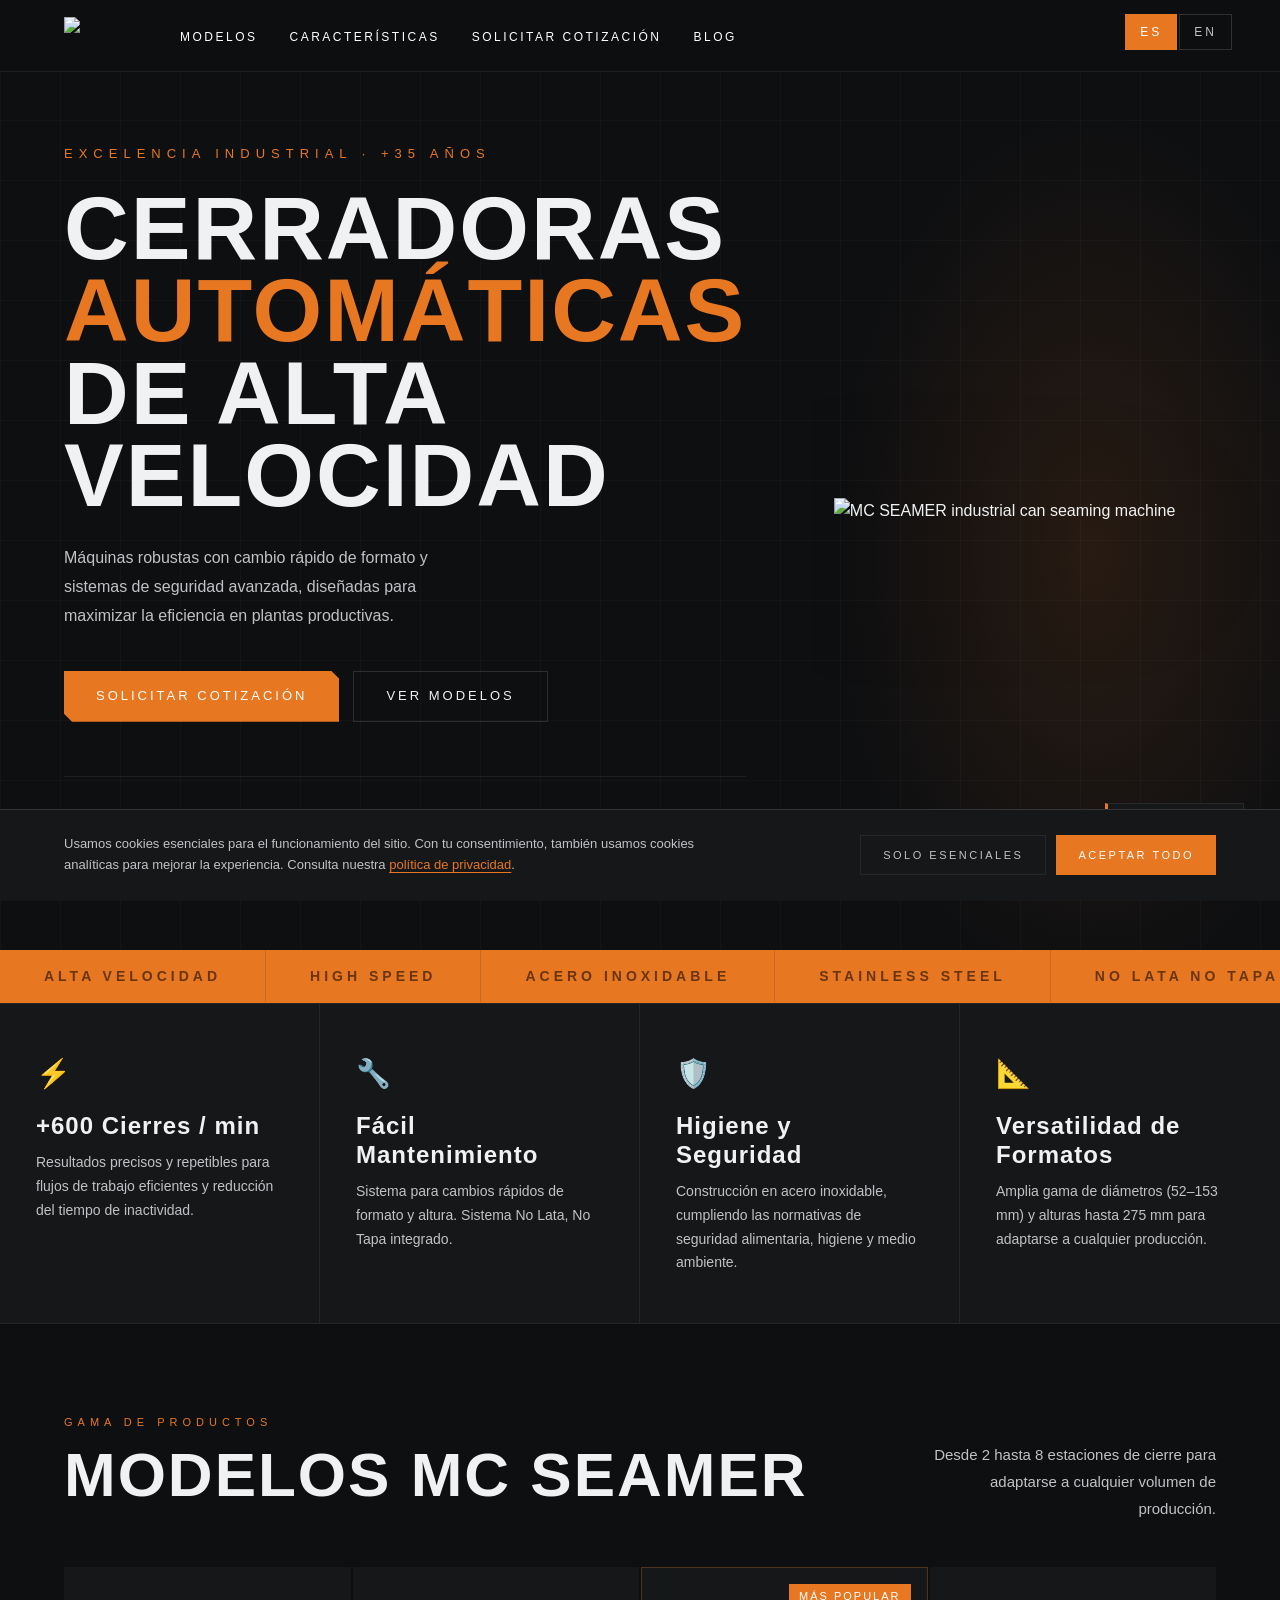
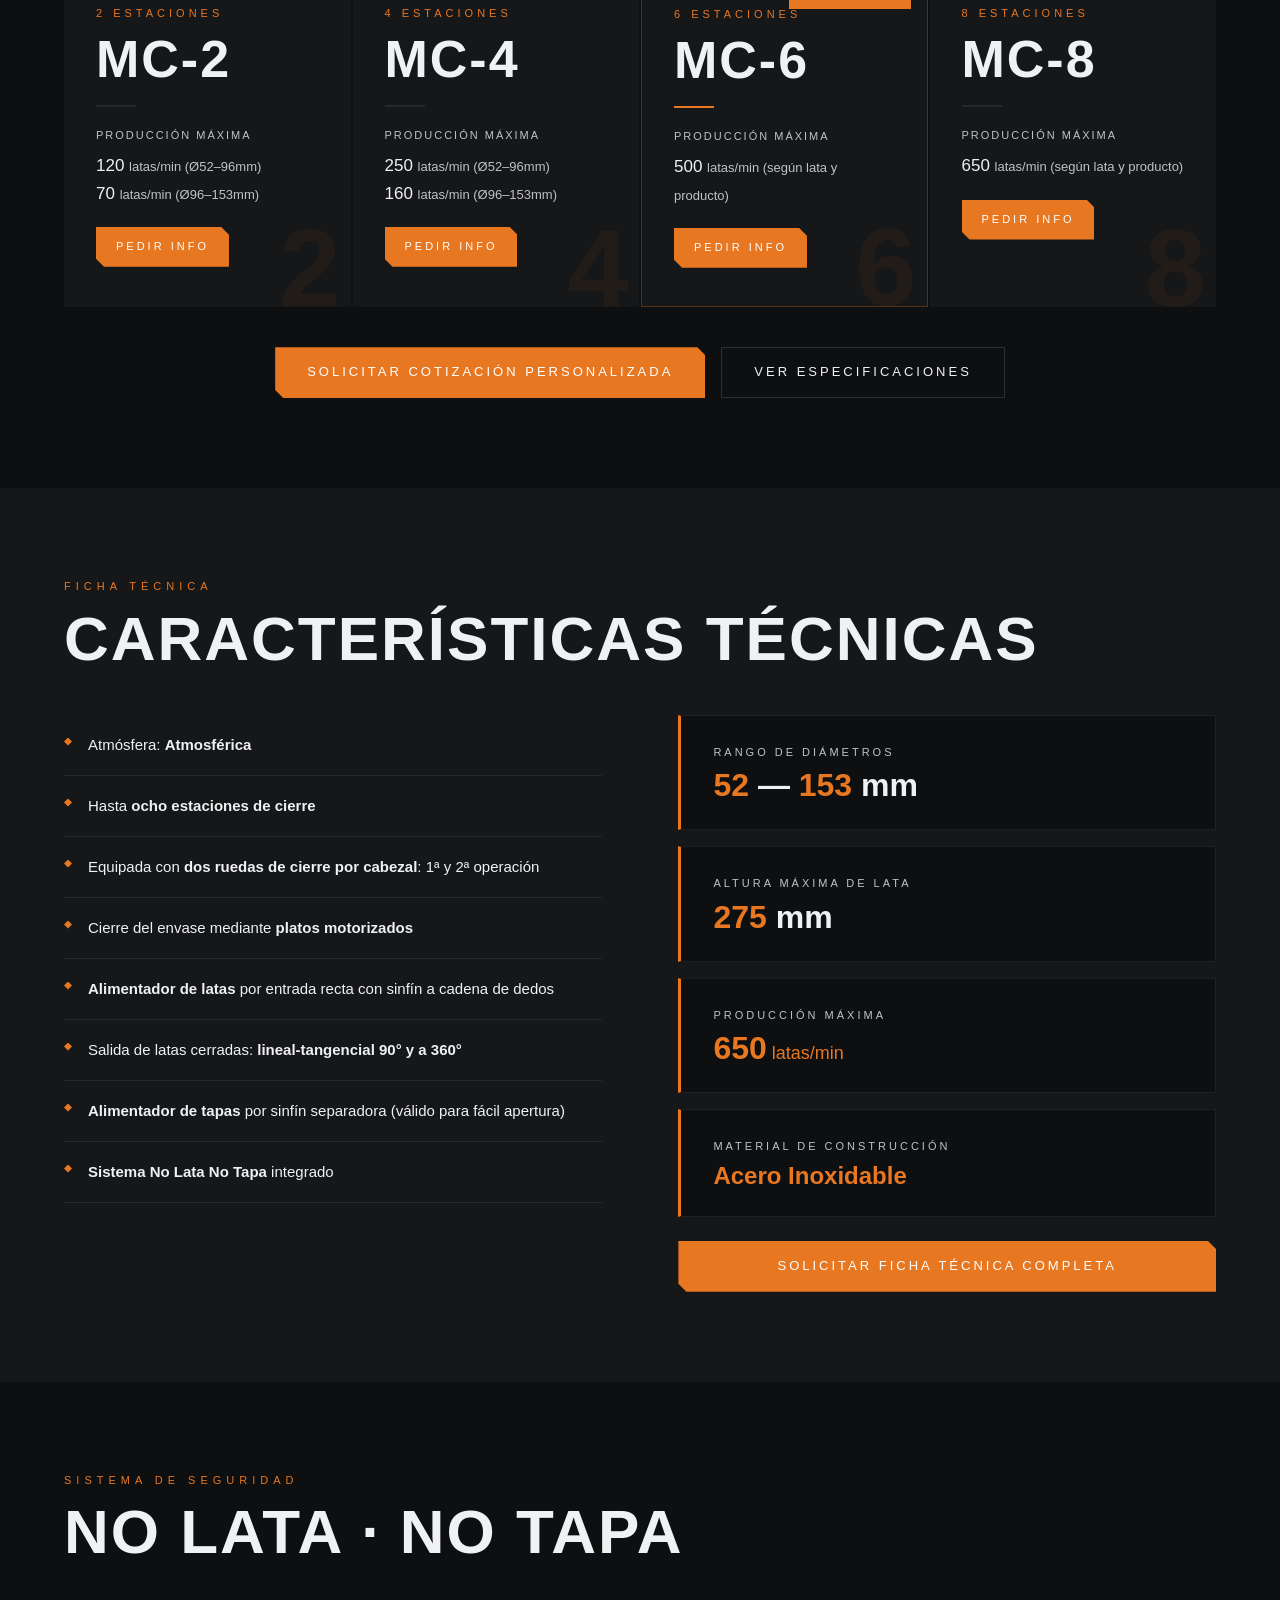
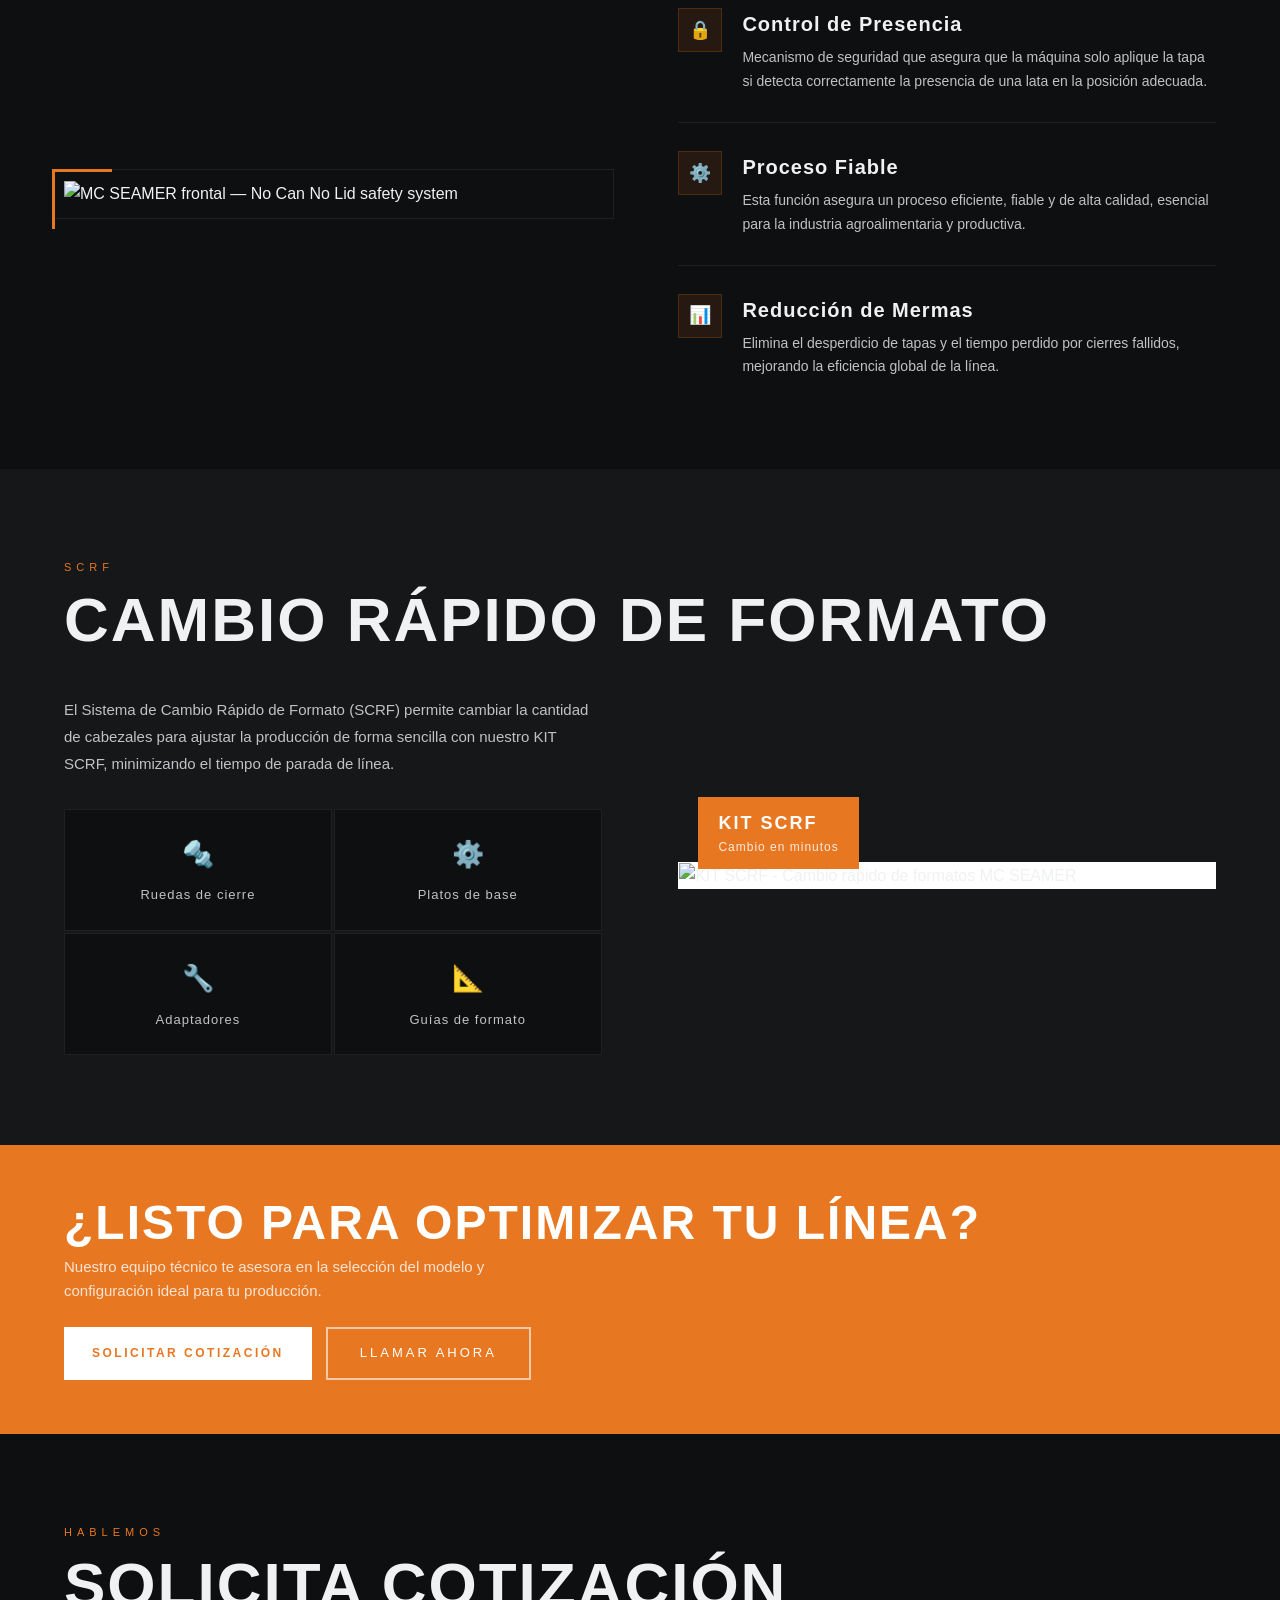
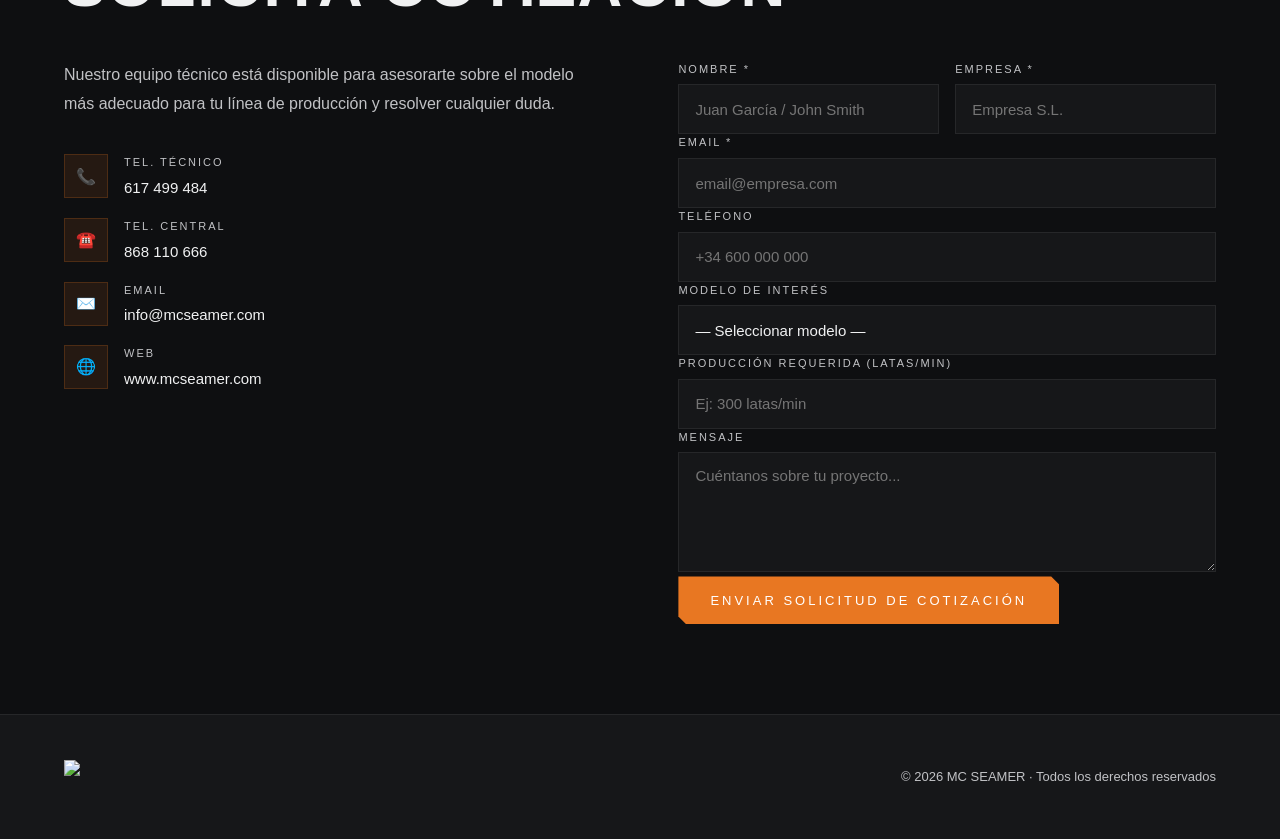
==== index.html @ 4ed1b40e "Update website" ====
<!DOCTYPE html>
<html lang="es">
<head>
  <!-- Google tag (gtag.js) -->
<script async src="https://www.googletagmanager.com/gtag/js?id=AW-676265908"></script>
<script>
  window.dataLayer = window.dataLayer || [];
  function gtag(){dataLayer.push(arguments);}
  gtag('js', new Date());

  gtag('config', 'AW-676265908');
</script>

<script>
function setLang(lang) {
  document.querySelectorAll('.lang-btn').forEach(function(btn) {
    var isActive = btn.getAttribute('onclick').indexOf("'" + lang + "'") !== -1;
    btn.classList.toggle('active', isActive);
    btn.setAttribute('aria-pressed', isActive ? 'true' : 'false');
  });
  document.querySelectorAll('[data-lang]').forEach(function(el) {
    if (el.getAttribute('data-lang') === lang) {
      el.classList.add('active');
    } else {
      el.classList.remove('active');
    }
  });
  document.documentElement.lang = lang;
  try { localStorage.setItem('mcs_lang', lang); } catch(ignore) {}
}
(function() {
  try {
    var s = localStorage.getItem('mcs_lang');
    if (s && s !== 'es') setLang(s);
  } catch(ignore) {}
})();
</script>
<meta charset="UTF-8">
<meta name="viewport" content="width=device-width,initial-scale=1.0">
<title>MC SEAMER | Cerradoras industriales automáticas de alta velocidad</title>
<meta name="description" content="MC SEAMER diseña cerradoras industriales automáticas de alta velocidad. Hasta 650 latas/min, acero inoxidable, sistema No Lata No Tapa y cambio rápido de formato.">

<link rel="canonical" href="https://www.mcseamer.com/">
<meta name="robots" content="index, follow">
<meta name="author" content="MC SEAMER">

<!-- Open Graph -->
<meta property="og:locale" content="es_ES">
<meta property="og:type" content="website">
<meta property="og:site_name" content="MC SEAMER">
<meta property="og:title" content="MC SEAMER | Cerradoras industriales automáticas de alta velocidad">
<meta property="og:description" content="Hasta 650 latas/min, acero inoxidable, sistema No Lata No Tapa y cambio rápido de formato SCRF.">
<meta property="og:url" content="https://www.mcseamer.com/">
<meta property="og:image" content="https://res.cloudinary.com/dcfqpdifq/image/upload/v1778077769/opengraph_nn6zoc.jpg">
<meta property="og:image:secure_url" content="https://res.cloudinary.com/dcfqpdifq/image/upload/v1778077769/opengraph_nn6zoc.jpg">
<meta property="og:image:type" content="image/jpeg">
<meta property="og:image:width" content="1200">
<meta property="og:image:height" content="630">
<meta property="og:image:alt" content="MC SEAMER cerradora industrial automática de alta velocidad">

<!-- X / Twitter -->
<meta name="twitter:card" content="summary_large_image">
<meta name="twitter:title" content="MC SEAMER | Cerradoras industriales automáticas de alta velocidad">
<meta name="twitter:description" content="Hasta 650 latas/min, acero inoxidable, sistema No Lata No Tapa y cambio rápido de formato SCRF.">
<meta name="twitter:image" content="https://res.cloudinary.com/dcfqpdifq/image/upload/v1778077769/opengraph_nn6zoc.jpg">
<meta name="twitter:image:alt" content="MC SEAMER cerradora industrial automática de alta velocidad">

<script type="application/ld+json">
{
  "@context":"https://schema.org",
  "@graph":[
    {"@type":"Organization","@id":"https://www.mcseamer.com/#org","name":"MC SEAMER","url":"https://www.mcseamer.com","telephone":["+34617499484","+34868110666"],"email":"info@mcseamer.com","foundingYear":"1989"},
    {"@type":"ItemList","name":"Cerradoras MC SEAMER","itemListElement":[
      {"@type":"ListItem","position":1,"item":{"@type":"Product","name":"MC-2 Cerradora Industrial","description":"2 estaciones, hasta 120 latas/min","brand":{"@type":"Brand","name":"MC SEAMER"},"offers":{"@type":"Offer","availability":"https://schema.org/InStock","priceCurrency":"EUR"}}},
      {"@type":"ListItem","position":2,"item":{"@type":"Product","name":"MC-4 Cerradora Industrial","description":"4 estaciones, hasta 250 latas/min","brand":{"@type":"Brand","name":"MC SEAMER"},"offers":{"@type":"Offer","availability":"https://schema.org/InStock","priceCurrency":"EUR"}}},
      {"@type":"ListItem","position":3,"item":{"@type":"Product","name":"MC-6 Cerradora Industrial","description":"6 estaciones, hasta 500 latas/min","brand":{"@type":"Brand","name":"MC SEAMER"},"offers":{"@type":"Offer","availability":"https://schema.org/InStock","priceCurrency":"EUR"}}},
      {"@type":"ListItem","position":4,"item":{"@type":"Product","name":"MC-8 Cerradora Industrial","description":"8 estaciones, hasta 650 latas/min","brand":{"@type":"Brand","name":"MC SEAMER"},"offers":{"@type":"Offer","availability":"https://schema.org/InStock","priceCurrency":"EUR"}}}
    ]}
  ]
}
</script>

<link rel="stylesheet" href="styles.css">

</head>
<body>
<a href="#main-content" class="skip-link"><span data-lang="es" class="active">Saltar al contenido</span><span data-lang="en">Skip to content</span></a>
<div id="lang-bar" role="navigation" aria-label="Language selector">
  <div class="lang-btns">
    <button class="lang-btn active" onclick="setLang('es')" aria-label="Español" aria-pressed="true">ES</button>
    <button class="lang-btn" onclick="setLang('en')" aria-label="English" aria-pressed="false">EN</button>
  </div>
</div>
<nav role="navigation" aria-label="Main navigation">
  <div class="nav-left">
    <a href="#" class="logo" aria-label="MC SEAMER">
      <img src="https://res.cloudinary.com/dcfqpdifq/image/upload/c_fill/v1772815082/logo_kk6ixz.png">
    </a>
  </div>
  <ul class="nav-links" role="list">
    <li><a href="#products"><span data-lang="es" class="active">Modelos</span><span data-lang="en">Models</span></a></li>
    <li><a href="#specs"><span data-lang="es" class="active">Características</span><span data-lang="en">Specs</span></a></li>
    <li><a href="#contact"><span data-lang="es" class="active">Solicitar Cotización</span><span data-lang="en">Request Quote</span></a></li>
    <li><a href="blog.html"><span data-lang="es" class="active">blog</span><span data-lang="en">blog</span></a></li>
  </ul>


</nav>
<nav id="nav-drawer" class="nav-drawer" aria-label="Mobile navigation">
  <a href="#products" onclick="closeDrawer()"><span data-lang="es" class="active">Modelos</span><span data-lang="en">Models</span></a>
  <a href="#specs" onclick="closeDrawer()"><span data-lang="es" class="active">Características</span><span data-lang="en">Specs</span></a>
  <a href="#nlnt" onclick="closeDrawer()"><span data-lang="es" class="active">Sistemas</span><span data-lang="en">Systems</span></a>
  <a href="#contact" onclick="closeDrawer()"><span data-lang="es" class="active">Contacto</span><span data-lang="en">Contact</span></a>
  <a href="#contact" onclick="closeDrawer()" style="color:var(--o);font-weight:600;"><span data-lang="es" class="active">Solicitar Cotización</span><span data-lang="en">Request Quote</span></a>
</nav>
<main id="main-content">
<section id="hero" aria-label="Hero">
  <div class="hero-bg-grid" aria-hidden="true"></div>
  <div class="hero-left">
    <p class="hero-tag"><span data-lang="es" class="active">Excelencia Industrial · +35 Años</span><span data-lang="en">Industrial Excellence · +35 Years</span></p>
    <h1 class="hero-title"><span data-lang="es" class="active">CERRADORAS<br><span class="line2">AUTOMÁTICAS</span><br>DE ALTA<br>VELOCIDAD</span><span data-lang="en">HIGH SPEED<br><span class="line2">AUTOMATIC</span><br>CAN<br>SEAMERS</span></h1>
    <p class="hero-subtitle"><span data-lang="es" class="active">Máquinas robustas con cambio rápido de formato y sistemas de seguridad avanzada, diseñadas para maximizar la eficiencia en plantas productivas.</span><span data-lang="en">Robust machines with quick format change and advanced safety systems, designed to maximise efficiency in production plants.</span></p>
    <div class="hero-cta">
      <a href="#contact" class="btn-orange"><span data-lang="es" class="active">Solicitar Cotización</span><span data-lang="en">Request Quote</span></a>
      <a href="#products" class="btn-ghost"><span data-lang="es" class="active">Ver Modelos</span><span data-lang="en">See Models</span></a>
    </div>
    <div class="hero-stats">
      <div><div class="stat-val">35+</div><div class="stat-lbl"><span data-lang="es" class="active">Años de experiencia</span><span data-lang="en">Years experience</span></div></div>
      <div><div class="stat-val">650</div><div class="stat-lbl"><span data-lang="es" class="active">Latas / Minuto</span><span data-lang="en">Cans / Minute</span></div></div>
      <div><div class="stat-val">8</div><div class="stat-lbl"><span data-lang="es" class="active">Estaciones de cierre</span><span data-lang="en">Seaming stations</span></div></div>
    </div>
  </div>
  <div class="hero-right" aria-hidden="true">
    <div class="hero-glow"></div>
    <img src="https://res.cloudinary.com/dcfqpdifq/image/upload/v1772815127/OBLICUA_mlxksx.png" class="hero-img" alt="MC SEAMER industrial can seaming machine" loading="eager">
    <div class="hero-pill"><div class="pill-val">+650</div><div class="pill-lbl"><span data-lang="es" class="active">Cierres / min</span><span data-lang="en">Seams / min</span></div></div>
  </div>
</section>
<div id="strip" aria-hidden="true">
  <div class="strip-inner">
    <span class="strip-item">ALTA VELOCIDAD</span><span class="strip-item">HIGH SPEED</span><span class="strip-item">ACERO INOXIDABLE</span><span class="strip-item">STAINLESS STEEL</span><span class="strip-item">NO LATA NO TAPA</span><span class="strip-item">SCRF SYSTEM</span><span class="strip-item">ISO CERTIFIED</span><span class="strip-item">52–153mm DIAMETER</span><span class="strip-item">ALTA VELOCIDAD</span><span class="strip-item">HIGH SPEED</span><span class="strip-item">ACERO INOXIDABLE</span><span class="strip-item">STAINLESS STEEL</span><span class="strip-item">NO LATA NO TAPA</span><span class="strip-item">SCRF SYSTEM</span><span class="strip-item">ISO CERTIFIED</span><span class="strip-item">52–153mm DIAMETER</span>
  </div>
</div>
<div id="features">
  <div class="feat-grid">
    <div class="feat-item"><div class="feat-icon">⚡</div><div class="feat-name"><span data-lang="es" class="active">+600 Cierres / min</span><span data-lang="en">+600 Seams / min</span></div><p class="feat-text"><span data-lang="es" class="active">Resultados precisos y repetibles para flujos de trabajo eficientes y reducción del tiempo de inactividad.</span><span data-lang="en">Precise and repeatable results for efficient workflows and reduced downtime.</span></p></div>
    <div class="feat-item"><div class="feat-icon">🔧</div><div class="feat-name"><span data-lang="es" class="active">Fácil Mantenimiento</span><span data-lang="en">Easy Maintenance</span></div><p class="feat-text"><span data-lang="es" class="active">Sistema para cambios rápidos de formato y altura. Sistema No Lata, No Tapa integrado.</span><span data-lang="en">Quick format and height change system. Integrated No Can, No Lid system.</span></p></div>
    <div class="feat-item"><div class="feat-icon">🛡️</div><div class="feat-name"><span data-lang="es" class="active">Higiene y Seguridad</span><span data-lang="en">Hygiene &amp; Safety</span></div><p class="feat-text"><span data-lang="es" class="active">Construcción en acero inoxidable, cumpliendo las normativas de seguridad alimentaria, higiene y medio ambiente.</span><span data-lang="en">Stainless steel construction, compliant with food safety, hygiene and environmental regulations.</span></p></div>
    <div class="feat-item"><div class="feat-icon">📐</div><div class="feat-name"><span data-lang="es" class="active">Versatilidad de Formatos</span><span data-lang="en">Format Versatility</span></div><p class="feat-text"><span data-lang="es" class="active">Amplia gama de diámetros (52–153 mm) y alturas hasta 275 mm para adaptarse a cualquier producción.</span><span data-lang="en">Wide range of diameters (52–153 mm) and heights up to 275 mm to suit any production.</span></p></div>
  </div>
</div>
<section class="section" id="products" aria-labelledby="products-heading">
  <div class="products-header">
    <div>
      <span class="s-tag"><span data-lang="es" class="active">Gama de Productos</span><span data-lang="en">Product Range</span></span>
      <h2 class="s-title" id="products-heading"><span data-lang="es" class="active">MODELOS MC SEAMER</span><span data-lang="en">MC SEAMER MODELS</span></h2>
    </div>
    <p class="s-desc"><span data-lang="es" class="active">Desde 2 hasta 8 estaciones de cierre para adaptarse a cualquier volumen de producción.</span><span data-lang="en">From 2 to 8 seaming stations to suit any production volume.</span></p>
  </div>
  <div class="models-grid">
    <article class="model-card" itemscope itemtype="https://schema.org/Product">
      <meta itemprop="name" content="MC-2 Cerradora Industrial"><meta itemprop="brand" content="MC SEAMER">
      <div class="model-bg-num" aria-hidden="true">2</div>
      <div class="model-stations"><span data-lang="es" class="active">2 Estaciones</span><span data-lang="en">2 Stations</span></div>
      <div class="model-name">MC-2</div><div class="model-divider"></div>
      <div class="model-prod-label"><span data-lang="es" class="active">Producción máxima</span><span data-lang="en">Max. Output</span></div>
      <div class="model-prod-val">120 <small><span data-lang="es" class="active">latas/min (Ø52–96mm)</span><span data-lang="en">cans/min (Ø52–96mm)</span></small><br>70 <small><span data-lang="es" class="active">latas/min (Ø96–153mm)</span><span data-lang="en">cans/min (Ø96–153mm)</span></small></div>
      <div style="margin-top:20px"><a href="#contact" class="btn-orange" style="font-size:11px;padding:10px 20px;min-height:40px;" onclick="document.getElementById('f-model').value='mc2'"><span data-lang="es" class="active">Pedir Info</span><span data-lang="en">Request Info</span></a></div>
    </article>
    <article class="model-card" itemscope itemtype="https://schema.org/Product">
      <meta itemprop="name" content="MC-4 Cerradora Industrial"><meta itemprop="brand" content="MC SEAMER">
      <div class="model-bg-num" aria-hidden="true">4</div>
      <div class="model-stations"><span data-lang="es" class="active">4 Estaciones</span><span data-lang="en">4 Stations</span></div>
      <div class="model-name">MC-4</div><div class="model-divider"></div>
      <div class="model-prod-label"><span data-lang="es" class="active">Producción máxima</span><span data-lang="en">Max. Output</span></div>
      <div class="model-prod-val">250 <small><span data-lang="es" class="active">latas/min (Ø52–96mm)</span><span data-lang="en">cans/min (Ø52–96mm)</span></small><br>160 <small><span data-lang="es" class="active">latas/min (Ø96–153mm)</span><span data-lang="en">cans/min (Ø96–153mm)</span></small></div>
      <div style="margin-top:20px"><a href="#contact" class="btn-orange" style="font-size:11px;padding:10px 20px;min-height:40px;" onclick="document.getElementById('f-model').value='mc4'"><span data-lang="es" class="active">Pedir Info</span><span data-lang="en">Request Info</span></a></div>
    </article>
    <article class="model-card" style="border:1px solid rgba(232,119,34,0.28);" itemscope itemtype="https://schema.org/Product">
      <meta itemprop="name" content="MC-6 Cerradora Industrial"><meta itemprop="brand" content="MC SEAMER">
      <div class="model-badge"><span data-lang="es" class="active">MÁS POPULAR</span><span data-lang="en">MOST POPULAR</span></div>
      <div class="model-bg-num" aria-hidden="true">6</div>
      <div class="model-stations"><span data-lang="es" class="active">6 Estaciones</span><span data-lang="en">6 Stations</span></div>
      <div class="model-name">MC-6</div><div class="model-divider" style="background:var(--o);"></div>
      <div class="model-prod-label"><span data-lang="es" class="active">Producción máxima</span><span data-lang="en">Max. Output</span></div>
      <div class="model-prod-val">500 <small><span data-lang="es" class="active">latas/min (según lata y producto)</span><span data-lang="en">cans/min (depending on can &amp; product)</span></small></div>
      <div style="margin-top:20px"><a href="#contact" class="btn-orange" style="font-size:11px;padding:10px 20px;min-height:40px;" onclick="document.getElementById('f-model').value='mc6'"><span data-lang="es" class="active">Pedir Info</span><span data-lang="en">Request Info</span></a></div>
    </article>
    <article class="model-card" itemscope itemtype="https://schema.org/Product">
      <meta itemprop="name" content="MC-8 Cerradora Industrial"><meta itemprop="brand" content="MC SEAMER">
      <div class="model-bg-num" aria-hidden="true">8</div>
      <div class="model-stations"><span data-lang="es" class="active">8 Estaciones</span><span data-lang="en">8 Stations</span></div>
      <div class="model-name">MC-8</div><div class="model-divider"></div>
      <div class="model-prod-label"><span data-lang="es" class="active">Producción máxima</span><span data-lang="en">Max. Output</span></div>
      <div class="model-prod-val">650 <small><span data-lang="es" class="active">latas/min (según lata y producto)</span><span data-lang="en">cans/min (depending on can &amp; product)</span></small></div>
      <div style="margin-top:20px"><a href="#contact" class="btn-orange" style="font-size:11px;padding:10px 20px;min-height:40px;" onclick="document.getElementById('f-model').value='mc8'"><span data-lang="es" class="active">Pedir Info</span><span data-lang="en">Request Info</span></a></div>
    </article>
  </div>
  <div class="models-cta">
    <a href="#contact" class="btn-orange"><span data-lang="es" class="active">Solicitar Cotización Personalizada</span><span data-lang="en">Request Custom Quote</span></a>
    <a href="#specs" class="btn-ghost"><span data-lang="es" class="active">Ver Especificaciones</span><span data-lang="en">View Full Specs</span></a>
  </div>
</section>
<section class="section alt" id="specs" aria-labelledby="specs-heading">
  <span class="s-tag"><span data-lang="es" class="active">Ficha Técnica</span><span data-lang="en">Technical Specs</span></span>
  <h2 class="s-title" id="specs-heading"><span data-lang="es" class="active">CARACTERÍSTICAS TÉCNICAS</span><span data-lang="en">TECHNICAL CHARACTERISTICS</span></h2>
  <div class="specs-layout">
    <div class="spec-list">
      <div class="spec-row"><div class="spec-bullet"></div><div class="spec-text"><span data-lang="es" class="active">Atmósfera: <strong>Atmosférica</strong></span><span data-lang="en">Atmosphere: <strong>Atmospheric</strong></span></div></div>
      <div class="spec-row"><div class="spec-bullet"></div><div class="spec-text"><span data-lang="es" class="active">Hasta <strong>ocho estaciones de cierre</strong></span><span data-lang="en">Up to <strong>eight seaming stations</strong></span></div></div>
      <div class="spec-row"><div class="spec-bullet"></div><div class="spec-text"><span data-lang="es" class="active">Equipada con <strong>dos ruedas de cierre por cabezal</strong>: 1ª y 2ª operación</span><span data-lang="en">Fitted with <strong>two seaming rollers per head</strong>: 1st and 2nd operation</span></div></div>
      <div class="spec-row"><div class="spec-bullet"></div><div class="spec-text"><span data-lang="es" class="active">Cierre del envase mediante <strong>platos motorizados</strong></span><span data-lang="en">Container sealed by <strong>motorised plates</strong></span></div></div>
      <div class="spec-row"><div class="spec-bullet"></div><div class="spec-text"><span data-lang="es" class="active"><strong>Alimentador de latas</strong> por entrada recta con sinfín a cadena de dedos</span><span data-lang="en"><strong>Can infeed</strong> by straight entry with finger chain worm</span></div></div>
      <div class="spec-row"><div class="spec-bullet"></div><div class="spec-text"><span data-lang="es" class="active">Salida de latas cerradas: <strong>lineal-tangencial 90° y a 360°</strong></span><span data-lang="en">Sealed can outfeed: <strong>linear-tangential 90° and 360°</strong></span></div></div>
      <div class="spec-row"><div class="spec-bullet"></div><div class="spec-text"><span data-lang="es" class="active"><strong>Alimentador de tapas</strong> por sinfín separadora (válido para fácil apertura)</span><span data-lang="en"><strong>Lid feeder</strong> by separator worm (valid for easy-open ends)</span></div></div>
      <div class="spec-row"><div class="spec-bullet"></div><div class="spec-text"><span data-lang="es" class="active"><strong>Sistema No Lata No Tapa</strong> integrado</span><span data-lang="en"><strong>No Can No Lid system</strong> integrated</span></div></div>
    </div>
    <div class="spec-right">
      <div class="spec-card"><div class="spec-card-label"><span data-lang="es" class="active">Rango de diámetros</span><span data-lang="en">Diameter range</span></div><div class="spec-card-val"><span>52</span> — <span>153</span> mm</div></div>
      <div class="spec-card"><div class="spec-card-label"><span data-lang="es" class="active">Altura máxima de lata</span><span data-lang="en">Max. can height</span></div><div class="spec-card-val"><span>275</span> mm</div></div>
      <div class="spec-card"><div class="spec-card-label"><span data-lang="es" class="active">Producción máxima</span><span data-lang="en">Max. production</span></div><div class="spec-card-val"><span>650</span><span style="font-size:18px;color:var(--mu);font-weight:400;"><span data-lang="es" class="active"> latas/min</span><span data-lang="en"> cans/min</span></span></div></div>
      <div class="spec-card"><div class="spec-card-label"><span data-lang="es" class="active">Material de construcción</span><span data-lang="en">Construction material</span></div><div class="spec-card-val" style="font-size:clamp(18px,2.5vw,24px);"><span data-lang="es" class="active"><span>Acero</span> Inoxidable</span><span data-lang="en"><span>Stainless</span> Steel</span></div></div>
      <div style="margin-top:8px"><a href="#contact" class="btn-orange" style="width:100%;justify-content:center;"><span data-lang="es" class="active">Solicitar Ficha Técnica Completa</span><span data-lang="en">Request Full Datasheet</span></a></div>
    </div>
  </div>
</section>
<section class="section" id="nlnt" aria-labelledby="nlnt-heading">
  <span class="s-tag"><span data-lang="es" class="active">Sistema de Seguridad</span><span data-lang="en">Safety System</span></span>
  <h2 class="s-title" id="nlnt-heading">NO LATA · NO TAPA</h2>
  <div class="nlnt-layout">
    <div class="nlnt-img-wrap">
      <img src="https://res.cloudinary.com/dcfqpdifq/image/upload/v1772815127/CONTROL_moyhpw.png" alt="MC SEAMER frontal — No Can No Lid safety system" loading="lazy" style="width:100%;display:block;">
    </div>
    <div>
      <div class="nlnt-feature"><div class="nlnt-icon">🔒</div><div><div class="nlnt-feat-title"><span data-lang="es" class="active">Control de Presencia</span><span data-lang="en">Presence Control</span></div><p class="nlnt-feat-text"><span data-lang="es" class="active">Mecanismo de seguridad que asegura que la máquina solo aplique la tapa si detecta correctamente la presencia de una lata en la posición adecuada.</span><span data-lang="en">Safety mechanism ensuring the machine only applies the lid if it correctly detects a can in the right position.</span></p></div></div>
      <div class="nlnt-feature"><div class="nlnt-icon">⚙️</div><div><div class="nlnt-feat-title"><span data-lang="es" class="active">Proceso Fiable</span><span data-lang="en">Reliable Process</span></div><p class="nlnt-feat-text"><span data-lang="es" class="active">Esta función asegura un proceso eficiente, fiable y de alta calidad, esencial para la industria agroalimentaria y productiva.</span><span data-lang="en">This feature ensures an efficient, reliable and high-quality process, essential for the food and production industry.</span></p></div></div>
      <div class="nlnt-feature"><div class="nlnt-icon">📊</div><div><div class="nlnt-feat-title"><span data-lang="es" class="active">Reducción de Mermas</span><span data-lang="en">Waste Reduction</span></div><p class="nlnt-feat-text"><span data-lang="es" class="active">Elimina el desperdicio de tapas y el tiempo perdido por cierres fallidos, mejorando la eficiencia global de la línea.</span><span data-lang="en">Eliminates lid waste and time lost from failed seams, improving overall line efficiency.</span></p></div></div>
    </div>
  </div>
</section>
<section class="section alt" id="scrf" aria-labelledby="scrf-heading">
  <span class="s-tag">SCRF</span>
  <h2 class="s-title" id="scrf-heading"><span data-lang="es" class="active">CAMBIO RÁPIDO DE FORMATO</span><span data-lang="en">RAPID FORMAT CHANGE</span></h2>
  <div class="scrf-layout">
    <div>
      <p class="s-desc" style="margin-bottom:32px;"><span data-lang="es" class="active">El Sistema de Cambio Rápido de Formato (SCRF) permite cambiar la cantidad de cabezales para ajustar la producción de forma sencilla con nuestro KIT SCRF, minimizando el tiempo de parada de línea.</span><span data-lang="en">The Rapid Format Change System (SCRF) allows changing the number of heads to adjust production simply with our SCRF KIT, minimising line stoppage time.</span></p>
      <div class="scrf-kit-grid">
        <div class="scrf-kit-item"><div class="scrf-kit-icon">🔩</div><div class="scrf-kit-lbl"><span data-lang="es" class="active">Ruedas de cierre</span><span data-lang="en">Seaming rollers</span></div></div>
        <div class="scrf-kit-item"><div class="scrf-kit-icon">⚙️</div><div class="scrf-kit-lbl"><span data-lang="es" class="active">Platos de base</span><span data-lang="en">Base plates</span></div></div>
        <div class="scrf-kit-item"><div class="scrf-kit-icon">🔧</div><div class="scrf-kit-lbl"><span data-lang="es" class="active">Adaptadores</span><span data-lang="en">Adapters</span></div></div>
        <div class="scrf-kit-item"><div class="scrf-kit-icon">📐</div><div class="scrf-kit-lbl"><span data-lang="es" class="active">Guías de formato</span><span data-lang="en">Format guides</span></div></div>
      </div>
    </div>
    <div class="scrf-img-wrap">
      <img src="https://res.cloudinary.com/dcfqpdifq/image/upload/q_auto,f_auto,w_560/v1772816012/FORMATOS_eaxbsh.jpg" loading="lazy" alt="KIT SCRF - Cambio rápido de formatos MC SEAMER">
      <div class="scrf-badge">
        <div class="scrf-badge-title">KIT SCRF</div>
        <div class="scrf-badge-sub">
          <span data-lang="es" class="active">Cambio en minutos</span>
          <span data-lang="en">Change in minutes</span>
        </div>
      </div>
    </div>
</section>
<div class="cta-band">
  <div class="cta-band-text">
    <h2><span data-lang="es" class="active">¿LISTO PARA OPTIMIZAR TU LÍNEA?</span><span data-lang="en">READY TO OPTIMISE YOUR LINE?</span></h2>
    <p><span data-lang="es" class="active">Nuestro equipo técnico te asesora en la selección del modelo y configuración ideal para tu producción.</span><span data-lang="en">Our technical team will advise you on the ideal model and configuration for your production.</span></p>
  </div>
  <div class="cta-band-actions">
    <a href="#contact" class="btn-white"><span data-lang="es" class="active">Solicitar Cotización</span><span data-lang="en">Request Quote</span></a>
    <a href="tel:617499484" class="btn-white-ghost"><span data-lang="es" class="active">Llamar Ahora</span><span data-lang="en">Call Now</span></a>
  </div>
</div>
<section class="section" id="contact" aria-labelledby="contact-heading">
  <span class="s-tag"><span data-lang="es" class="active">Hablemos</span><span data-lang="en">Get in Touch</span></span>
  <h2 class="s-title" id="contact-heading"><span data-lang="es" class="active">SOLICITA COTIZACIÓN</span><span data-lang="en">REQUEST A QUOTE</span></h2>
  <div class="contact-layout">
    <div class="contact-info">
      <p><span data-lang="es" class="active">Nuestro equipo técnico está disponible para asesorarte sobre el modelo más adecuado para tu línea de producción y resolver cualquier duda.</span><span data-lang="en">Our technical team is available to advise you on the most suitable model for your production line and answer any questions.</span></p>
      <div class="contact-details">
        <div class="c-item"><div class="c-icon">📞</div><div><div class="c-label"><span data-lang="es" class="active">Tel. Técnico</span><span data-lang="en">Technical Phone</span></div><div class="c-value"><a href="tel:617499484">617 499 484</a></div></div></div>
        <div class="c-item"><div class="c-icon">☎️</div><div><div class="c-label"><span data-lang="es" class="active">Tel. Central</span><span data-lang="en">Main Phone</span></div><div class="c-value"><a href="tel:868110666">868 110 666</a></div></div></div>
        <div class="c-item"><div class="c-icon">✉️</div><div><div class="c-label">Email</div><div class="c-value"><a href="mailto:info@mcseamer.com">info@mcseamer.com</a></div></div></div>
        <div class="c-item"><div class="c-icon">🌐</div><div><div class="c-label">Web</div><div class="c-value"><a href="https://www.mcseamer.com" target="_blank" rel="noopener noreferrer">www.mcseamer.com</a></div></div></div>
      </div>
    </div>
    <form name="contact" netlify>
      <input type="hidden" name="form-name" value="contact">
      <p style="display:none;">
        <label>Don’t fill this out if you’re human: <input name="bot-field"></label>
      </p>
    
  <div class="form-row">
    <div class="form-group">
      <label for="f-name"><span data-lang="es" class="active">Nombre *</span><span data-lang="en">Name *</span></label>
      <input id="f-name" name="name" type="text" placeholder="Juan García / John Smith" required autocomplete="name">
    </div>
    <div class="form-group">
      <label for="f-company"><span data-lang="es" class="active">Empresa *</span><span data-lang="en">Company *</span></label>
      <input id="f-company" name="company" type="text" placeholder="Empresa S.L." required autocomplete="organization">
    </div>
  </div>

  <div class="form-group">
    <label for="f-email">Email *</label>
    <input id="f-email" name="email" type="email" placeholder="email@empresa.com" required autocomplete="email">
  </div>

  <div class="form-group">
    <label for="f-phone"><span data-lang="es" class="active">Teléfono</span><span data-lang="en">Phone</span></label>
    <input id="f-phone" name="phone" type="tel" placeholder="+34 600 000 000" autocomplete="tel">
  </div>

  <div class="form-group">
    <label for="f-model"><span data-lang="es" class="active">Modelo de Interés</span><span data-lang="en">Model of Interest</span></label>
    <select id="f-model" name="model">
      <option value="">— Seleccionar modelo —</option>
      <option value="mc2">MC-2 — 2 estaciones (hasta 120 latas/min)</option>
      <option value="mc4">MC-4 — 4 estaciones (hasta 250 latas/min)</option>
      <option value="mc6">MC-6 — 6 estaciones (hasta 500 latas/min)</option>
      <option value="mc8">MC-8 — 8 estaciones (hasta 650 latas/min)</option>
      <option value="unknown">No lo sé todavía</option>
    </select>
  </div>

  <div class="form-group">
    <label for="f-prod"><span data-lang="es" class="active">Producción requerida (latas/min)</span><span data-lang="en">Required output (cans/min)</span></label>
    <input id="f-prod" name="production" type="text" placeholder="Ej: 300 latas/min">
  </div>

  <div class="form-group">
    <label for="f-message"><span data-lang="es" class="active">Mensaje</span><span data-lang="en">Message</span></label>
    <textarea id="f-message" name="message" placeholder="Cuéntanos sobre tu proyecto..."></textarea>
  </div>

  <div class="form-success" id="form-success" role="alert" aria-live="polite">
    <span data-lang="es" class="active">✓ Solicitud enviada. Nuestro equipo se pondrá en contacto contigo en breve.</span>
    <span data-lang="en">✓ Request sent. Our team will be in touch with you shortly.</span>
  </div>

  <button type="submit" class="btn-orange form-submit">
    <span data-lang="es" class="active">Enviar Solicitud de Cotización</span>
    <span data-lang="en">Send Quote Request</span>
  </button>
</form>

  </div>
</section>
</main>
<footer role="contentinfo">
  <div class="footer-logo"><img src="https://res.cloudinary.com/dcfqpdifq/image/upload/c_fill/v1772815082/logo_kk6ixz.png">
  </div>
  <div class="footer-mid">© 2026 MC SEAMER · <span data-lang="es" class="active">Todos los derechos reservados</span><span data-lang="en">All rights reserved</span></div>
 
</footer>

<!-- COOKIE BANNER -->
<div id="cookie-banner" role="dialog" aria-label="Cookie consent" aria-live="polite">
  <p>
    <span data-lang="es" class="active">Usamos cookies esenciales para el funcionamiento del sitio. Con tu consentimiento, también usamos cookies analíticas para mejorar la experiencia. Consulta nuestra <a href="privacy-policy.html" target="_blank" rel="noopener">política de privacidad</a>.</span>
    <span data-lang="en">We use essential cookies for the site to function. With your consent, we also use analytics cookies to improve your experience. See our <a href="privacy-policy.html" target="_blank" rel="noopener">privacy policy</a>.</span>
  </p>
  <div class="cookie-actions">
    <button id="cookie-reject">
      <span data-lang="es" class="active">Solo esenciales</span>
      <span data-lang="en">Essential only</span>
    </button>
    <button id="cookie-accept">
      <span data-lang="es" class="active">Aceptar todo</span>
      <span data-lang="en">Accept all</span>
    </button>
  </div>
</div>

<script>
  var form = document.getElementById('contact-form');
  var successMsg = document.getElementById('form-success');

  function encodeForm(data) {
    return Object.keys(data)
      .map(function(key) {
        return encodeURIComponent(key) + '=' + encodeURIComponent(data[key]);
      })
      .join('&');
  }

  form.addEventListener('submit', function(e) {
    e.preventDefault();

    var nm = document.getElementById('f-name');
    var co = document.getElementById('f-company');
    var em = document.getElementById('f-email');
    var submitBtn = form.querySelector('.form-submit');
    var ok = true;

    [nm, co, em].forEach(function(f) {
      if (!f.value.trim()) {
        f.style.borderColor = '#E84B22';
        ok = false;
      } else {
        f.style.borderColor = '';
      }
    });

    if (em.value && !/^[^\s@]+@[^\s@]+\.[^\s@]+$/.test(em.value)) {
      em.style.borderColor = '#E84B22';
      ok = false;
    }

    if (!ok) return;

    submitBtn.disabled = true;
    submitBtn.style.opacity = '0.7';

    var data = {
      'form-name': 'contact',
      'name': document.getElementById('f-name').value,
      'company': document.getElementById('f-company').value,
      'email': document.getElementById('f-email').value,
      'phone': document.getElementById('f-phone').value,
      'model': document.getElementById('f-model').value,
      'production': document.getElementById('f-prod').value,
      'message': document.getElementById('f-message').value,
      'bot-field': form.querySelector('input[name="bot-field"]').value
    };

    fetch('/', {
      method: 'POST',
      headers: { 'Content-Type': 'application/x-www-form-urlencoded' },
      body: encodeForm(data)
    })
    .then(function(response) {
      if (!response.ok) throw new Error('Network response was not ok');

      successMsg.classList.add('visible');
      submitBtn.style.display = 'none';
      form.reset();

      [nm, co, em].forEach(function(f) {
        f.style.borderColor = '';
      });
    })
    .catch(function(error) {
      submitBtn.disabled = false;
      submitBtn.style.opacity = '1';
      alert('Error al enviar el formulario. Inténtalo de nuevo.');
      console.error(error);
    });
  });

  form.querySelectorAll('input, textarea, select').forEach(function(f) {
    f.addEventListener('input', function() {
      f.style.borderColor = '';
    });
  });

  document.querySelectorAll('[onclick*="f-model"]').forEach(function(btn) {
    btn.addEventListener('click', function() {
      setTimeout(function() {
        document.getElementById('contact').scrollIntoView({ behavior: 'smooth' });
      }, 50);
    });
  });
</script>


<script>
(function() {
  var banner = document.getElementById('cookie-banner');
  var consent = null;
  try { consent = localStorage.getItem('mcs-cookie-consent'); } catch(e) {}

  if (consent) {
    banner.classList.add('hidden');
  }

  document.getElementById('cookie-accept').addEventListener('click', function() {
    try { localStorage.setItem('mcs-cookie-consent', 'all'); } catch(e) {}
    banner.classList.add('hidden');
    // Add analytics here if needed (e.g. Google Analytics init)
  });

  document.getElementById('cookie-reject').addEventListener('click', function() {
    try { localStorage.setItem('mcs-cookie-consent', 'essential'); } catch(e) {}
    banner.classList.add('hidden');
  });
})();


</script>
</body>
</html>
---- styles.css ----
:root{--o:#E87722;--od:#C05A0A;--og:rgba(232,119,34,0.12);--bg:#0E0F11;--bg2:#161719;--bg3:#1E2024;--bd:rgba(255,255,255,0.07);--bdh:rgba(255,255,255,0.13);--ch:#d8d9dc;--wh:#F0F1F2;--mu:#c1c2c5;--fh:'Helvetica Neue', Helvetica, Arial, sans-serif;--fb:'Helvetica Neue',sans-serif;--nh:72px}
*,*::before,*::after{margin:0;padding:0;box-sizing:border-box}
html{scroll-behavior:smooth;font-size:16px}
body{background:var(--bg);color:var(--wh);font-family:var(--fb);font-weight:400;line-height:1.6;overflow-x:hidden;-webkit-font-smoothing:antialiased}
img{display:block;max-width:100%;height:auto}
a{color:inherit}
button{font-family:inherit}
:focus-visible{outline:2px solid var(--o);outline-offset:3px}

/* ── LANG ── */
[data-lang]{display:none}
[data-lang].active{display:block}
span[data-lang]{display:none !important}
span[data-lang].active{display:inline !important}

/* ── SKIP ── */
.skip-link{position:absolute;top:-999px;left:16px;background:var(--o);color:#fff;padding:10px 18px;font-size:14px;font-family:var(--fh);letter-spacing:2px;text-transform:uppercase;text-decoration:none;z-index:9999;transition:top .2s}
.skip-link:focus{top:8px}

/* ── LANG BAR ── */
#lang-bar{position:fixed;top:0;left:0;right:0;z-index:1001;display:flex;justify-content:flex-end;align-items:center;padding:14px clamp(20px,4vw,48px);pointer-events:none}
.lang-btns{pointer-events:all;display:flex;gap:2px}
.lang-btn{background:transparent;border:1px solid rgba(255,255,255,0.15);color:var(--mu);font-family:var(--fh);font-size:12px;letter-spacing:3px;padding:6px 14px;cursor:pointer;text-transform:uppercase;transition:all .2s;min-height:36px}
.lang-btn.active,.lang-btn:hover{background:var(--o);border-color:var(--o);color:#fff}

/* ── NAV ── */
nav{position:fixed;top:0;left:0;right:0;z-index:900;height:var(--nh);display:flex;align-items:center;padding:0 clamp(20px,5vw,64px);background:rgba(14,15,17,0.95);border-bottom:1px solid var(--bd);transition:background .3s}
.nav-left{display:flex;align-items:center;flex-shrink:0;margin-right:auto}
.logo{display:flex;align-items:center;gap:10px;text-decoration:none;flex-shrink:0}
.logo img{height:38px;width:auto;max-width:190px;object-fit:contain;display:block}
.nav-links{display:flex;gap:clamp(20px,2.5vw,40px);list-style:none;flex:1;justify-content:left;padding:0 clamp(100px,2vw,32px)}
.nav-links a{font-family:var(--fh);font-size:12px;letter-spacing:2.5px;color:#fff;text-decoration:none;text-transform:uppercase;transition:color .2s;white-space:nowrap;padding:4px 0}
.nav-links a:hover{color:var(--o)}
.nav-cta{display:flex;align-items:center;flex-shrink:0;margin-left:auto}
.btn-sm{font-family:var(--fh);font-size:11px;letter-spacing:2.5px;text-transform:uppercase;padding:10px 20px;background:var(--o);color:#fff;text-decoration:none;border:none;cursor:pointer;transition:background .2s;white-space:nowrap;min-height:40px;display:flex;align-items:center}
.btn-sm:hover{background:var(--od)}

.nav-drawer{display:none;position:fixed;top:var(--nh);left:0;right:0;background:var(--bg2);border-bottom:1px solid var(--bd);padding:24px clamp(20px,5vw,40px) 32px;z-index:899;flex-direction:column;gap:0}
.nav-drawer.open{display:flex}
.nav-drawer a{font-family:var(--fh);font-size:18px;letter-spacing:3px;text-transform:uppercase;color:var(--ch);text-decoration:none;padding:16px 0;border-bottom:1px solid var(--bd);transition:color .2s}
.nav-drawer a:last-child{border-bottom:none}
.nav-drawer a:hover,.nav-drawer a:focus{color:var(--o)}

/* ── HERO ── */
#hero{min-height:100vh;display:grid;grid-template-columns:1fr 1fr;position:relative;overflow:hidden;padding-top:var(--nh)}
.hero-bg-grid{position:absolute;inset:0;background-image:linear-gradient(rgba(255,255,255,.022) 1px,transparent 1px),linear-gradient(90deg,rgba(255,255,255,.022) 1px,transparent 1px);background-size:60px 60px;pointer-events:none}
.hero-left{display:flex;flex-direction:column;justify-content:center;padding:clamp(48px,8vh,100px) clamp(24px,5vw,64px) clamp(48px,8vh,80px);position:relative;z-index:2}
.hero-tag{font-family:var(--fh);font-size:13px;letter-spacing:6px;color:var(--o);text-transform:uppercase;margin-bottom:22px;opacity:0;animation:fadeUp .8s .3s forwards}
.hero-title{font-family:var(--fh);font-size:clamp(52px,7vw,104px);font-weight:700;line-height:.92;letter-spacing:2px;opacity:0;animation:fadeUp .8s .5s forwards}
.hero-title .line2{color:var(--o)}
.hero-subtitle{font-size:clamp(15px,1.5vw,16px);color:var(--mu);line-height:1.8;max-width:420px;margin-top:28px;opacity:0;animation:fadeUp .8s .7s forwards}
.hero-cta{display:flex;flex-wrap:wrap;gap:14px;margin-top:40px;opacity:0;animation:fadeUp .8s .9s forwards}
.btn-orange{background:var(--o);color:#fff;font-family:var(--fh);font-size:13px;letter-spacing:3px;text-transform:uppercase;padding:15px 32px;text-decoration:none;border:none;cursor:pointer;transition:background .2s;min-height:48px;display:inline-flex;align-items:center;justify-content:center;clip-path:polygon(0 0,calc(100% - 8px) 0,100% 8px,100% 100%,8px 100%,0 calc(100% - 8px))}
.btn-orange:hover{background:var(--od)}
.btn-ghost{background:transparent;color:var(--wh);font-family:var(--fh);font-size:13px;letter-spacing:3px;text-transform:uppercase;padding:14px 32px;text-decoration:none;border:1px solid var(--bdh);cursor:pointer;transition:border-color .2s,color .2s;min-height:48px;display:inline-flex;align-items:center;justify-content:center}
.btn-ghost:hover{border-color:var(--o);color:var(--o)}
.hero-stats{display:flex;flex-wrap:wrap;gap:clamp(28px,4vw,52px);margin-top:clamp(40px,6vh,72px);padding-top:32px;border-top:1px solid var(--bd);opacity:0;animation:fadeUp .8s 1.1s forwards}
.stat-val{font-family:var(--fh);font-size:clamp(34px,4vw,48px);color:var(--o);line-height:1;font-weight:700}
.stat-lbl{font-size:11px;letter-spacing:2px;text-transform:uppercase;color:var(--mu);margin-top:4px}
.hero-right{position:relative;display:flex;align-items:center;justify-content:center;overflow:hidden;min-height:400px}
.hero-glow{position:absolute;inset:0;background:radial-gradient(ellipse at 60% 55%,rgba(232,119,34,.12) 0%,transparent 65%);pointer-events:none}
.hero-img{position:relative;z-index:2;width:90%;max-width:560px;opacity:0;animation:fadeIn 1.4s .6s forwards;filter:drop-shadow(0 30px 70px rgba(0,0,0,.7))}
.hero-pill{position:absolute;bottom:60px;right:clamp(20px,4vw,36px);z-index:3;background:var(--bg2);border:1px solid var(--bd);border-left:3px solid var(--o);padding:16px 22px;opacity:0;animation:fadeIn .8s 1.4s forwards}
.pill-val{font-family:var(--fh);font-size:34px;font-weight:700;color:var(--o);line-height:1}
.pill-lbl{font-size:11px;letter-spacing:1px;color:var(--mu);text-transform:uppercase;margin-top:2px}

/* ── STRIP ── */
#strip{background:var(--o);overflow:hidden;padding:0}
.strip-inner{display:flex;white-space:nowrap;animation:stripScroll 22s linear infinite;will-change:transform}
.strip-item{font-family:var(--fh);font-size:14px;letter-spacing:4px;font-weight:600;color:rgba(0,0,0,.55);padding:15px 44px;border-right:1px solid rgba(0,0,0,.12);flex-shrink:0}
@media(prefers-reduced-motion:reduce){.strip-inner{animation:none}}

/* ── SECTION BASE ── */
.section{padding:clamp(64px,10vh,100px) clamp(20px,6vw,64px)}
.section.alt{background:var(--bg2)}
.s-tag{font-family:var(--fh);font-size:11px;letter-spacing:5px;color:var(--o);text-transform:uppercase;margin-bottom:12px;display:block}
.s-title{font-family:var(--fh);font-size:clamp(36px,5vw,62px);font-weight:700;letter-spacing:2px;line-height:1;margin-bottom:16px}
.s-desc{font-size:clamp(14px,1.4vw,15px);color:var(--mu);max-width:540px;line-height:1.8}

/* ── FEATURES ── */
#features{background:var(--bg2);border-top:1px solid var(--bd);border-bottom:1px solid var(--bd);padding:0}
.feat-grid{display:grid;grid-template-columns:repeat(4,1fr)}
.feat-item{padding:clamp(28px,4vw,48px) clamp(20px,3vw,36px);border-right:1px solid var(--bd);position:relative;cursor:default;transition:background .3s}
.feat-item:last-child{border-right:none}
.feat-item:hover{background:var(--og)}
.feat-item::before{content:'';position:absolute;top:0;left:0;right:0;height:2px;background:var(--o);transform:scaleX(0);transition:transform .3s}
.feat-item:hover::before{transform:scaleX(1)}
.feat-icon{font-size:28px;margin-bottom:16px}
.feat-name{font-family:var(--fh);font-size:clamp(18px,2vw,24px);font-weight:600;letter-spacing:1px;margin-bottom:10px;line-height:1.2}
.feat-text{font-size:14px;color:var(--mu);line-height:1.7}

/* ── MODELS ── */
#products{background:var(--bg)}
.products-header{display:flex;justify-content:space-between;align-items:flex-end;gap:24px;flex-wrap:wrap;margin-bottom:clamp(32px,5vh,56px)}
.products-header .s-desc{text-align:right;max-width:300px;margin-bottom:0}
.models-grid{display:grid;grid-template-columns:repeat(4,1fr);gap:2px}
.model-card{background:var(--bg2);padding:clamp(24px,3vw,40px) clamp(20px,2.5vw,32px);position:relative;overflow:hidden;transition:transform .3s,background .3s;cursor:default}
.model-card:hover{transform:translateY(-6px);background:var(--bg3)}
.model-card::after{content:'';position:absolute;bottom:0;left:0;right:0;height:3px;background:var(--o);transform:scaleX(0);transition:transform .3s}
.model-card:hover::after{transform:scaleX(1)}
.model-bg-num{font-family:var(--fh);font-size:clamp(80px,10vw,110px);color:rgba(232,119,34,.06);position:absolute;bottom:-16px;right:10px;line-height:1;font-weight:700;transition:color .3s;pointer-events:none;user-select:none}
.model-card:hover .model-bg-num{color:rgba(232,119,34,.12)}
.model-badge{position:absolute;top:16px;right:16px;background:var(--o);font-family:var(--fh);font-size:11px;letter-spacing:2px;padding:4px 10px;color:#fff}
.model-stations{font-family:var(--fh);font-size:11px;letter-spacing:4px;color:var(--o);text-transform:uppercase;margin-bottom:10px}
.model-name{font-family:var(--fh);font-size:clamp(38px,5vw,52px);font-weight:700;letter-spacing:2px;line-height:1;margin-bottom:20px}
.model-divider{width:40px;height:2px;background:var(--bd);margin-bottom:20px;transition:background .3s}
.model-card:hover .model-divider{background:var(--o)}
.model-prod-label{font-size:11px;letter-spacing:2px;text-transform:uppercase;color:var(--mu);margin-bottom:8px}
.model-prod-val{font-family:var(--fh);font-size:17px;color:var(--wh);line-height:1.6}
.model-prod-val small{font-size:13px;color:var(--mu)}
.models-cta{margin-top:40px;display:flex;justify-content:center;gap:16px;flex-wrap:wrap}

/* ── SPECS ── */
#specs{background:var(--bg2)}
.specs-layout{display:grid;grid-template-columns:1fr 1fr;gap:clamp(32px,6vw,80px);margin-top:clamp(36px,5vh,60px);align-items:start}
.spec-list{display:flex;flex-direction:column}
.spec-row{display:flex;align-items:flex-start;padding:18px 0;border-bottom:1px solid var(--bd);gap:16px}
.spec-bullet{width:8px;height:8px;margin-top:5px;background:var(--o);flex-shrink:0;clip-path:polygon(50% 0%,100% 50%,50% 100%,0% 50%)}
.spec-text{font-size:15px;line-height:1.6;color:var(--wh)}
.spec-text strong{font-weight:600}
.spec-right{display:flex;flex-direction:column;gap:16px}
.spec-card{background:var(--bg);border:1px solid var(--bd);border-left:3px solid var(--o);padding:clamp(18px,2.5vw,28px) clamp(20px,3vw,32px);transition:border-color .2s}
.spec-card:hover{border-color:var(--o)}
.spec-card-label{font-family:var(--fh);font-size:11px;letter-spacing:3px;text-transform:uppercase;color:var(--mu);margin-bottom:8px}
.spec-card-val{font-family:var(--fh);font-size:clamp(24px,3vw,32px);font-weight:700;color:var(--wh);line-height:1}
.spec-card-val span{color:var(--o)}

/* ── NLNT ── */
#nlnt{background:var(--bg)}
.nlnt-layout{display:grid;grid-template-columns:1fr 1fr;gap:clamp(32px,6vw,80px);align-items:center;margin-top:clamp(36px,5vh,60px)}
.nlnt-img-wrap{position:relative}
.nlnt-img-wrap::before{content:'';position:absolute;inset:-12px;border:1px solid var(--bd);pointer-events:none}
.nlnt-img-wrap::after{content:'';position:absolute;top:-12px;left:-12px;width:60px;height:60px;border-top:3px solid var(--o);border-left:3px solid var(--o);pointer-events:none}
.nlnt-feature{display:flex;gap:20px;margin-bottom:28px;padding-bottom:28px;border-bottom:1px solid var(--bd)}
.nlnt-feature:last-child{border-bottom:none;margin-bottom:0;padding-bottom:0}
.nlnt-icon{width:44px;height:44px;flex-shrink:0;background:rgba(232,119,34,.1);border:1px solid rgba(232,119,34,.2);display:flex;align-items:center;justify-content:center;font-size:18px}
.nlnt-feat-title{font-family:var(--fh);font-size:clamp(17px,2vw,20px);font-weight:600;letter-spacing:1px;margin-bottom:6px}
.nlnt-feat-text{font-size:14px;color:var(--mu);line-height:1.7}

/* ── SCRF ── */
#scrf{background:var(--bg2)}
.scrf-layout{display:grid;grid-template-columns:1fr 1fr;gap:clamp(32px,6vw,80px);align-items:center;margin-top:clamp(36px,5vh,60px)}
.scrf-kit-grid{display:grid;grid-template-columns:1fr 1fr;gap:2px;margin-top:28px}
.scrf-kit-item{background:var(--bg);border:1px solid var(--bd);padding:clamp(16px,2vw,24px);text-align:center;transition:border-color .2s,background .2s}
.scrf-kit-item:hover{border-color:var(--o);background:var(--og)}
.scrf-kit-icon{font-size:26px;margin-bottom:10px}
.scrf-kit-lbl{font-size:13px;color:var(--mu);letter-spacing:1px}
.scrf-img-wrap{position:relative}
.scrf-img-wrap img{width:100%;border:1px solid var(--bd);background:#fff}
.scrf-badge{position:absolute;bottom:20px;left:20px;background:var(--o);padding:12px 20px}
.scrf-badge-title{font-family:var(--fh);font-size:18px;letter-spacing:2px;color:#fff;font-weight:600}
.scrf-badge-sub{font-size:12px;letter-spacing:1px;color:rgba(255,255,255,.85)}

/* ── CTA BAND ── */
.cta-band{background:var(--o);padding:clamp(40px,6vh,64px) clamp(20px,6vw,64px);display:flex;flex-wrap:wrap;align-items:center;justify-content:space-between;gap:24px}
.cta-band-text h2{font-family:var(--fh);font-size:clamp(28px,4vw,48px);font-weight:700;letter-spacing:2px;color:#fff;line-height:1;margin-bottom:8px}
.cta-band-text p{font-size:15px;color:rgba(255,255,255,.8);max-width:480px}
.cta-band-actions{display:flex;gap:14px;flex-wrap:wrap}
.btn-white{background:#fff;color:var(--o);font-family:var(--fh);font-size:13px;letter-spacing:3px;text-transform:uppercase;padding:15px 32px;text-decoration:none;border:none;cursor:pointer;transition:background .2s,color .2s;min-height:48px;display:inline-flex;align-items:center;justify-content:center;font-weight:600}
.btn-white:hover{background:var(--od);color:#fff}
.btn-white-ghost{background:transparent;color:#fff;font-family:var(--fh);font-size:13px;letter-spacing:3px;text-transform:uppercase;padding:14px 32px;text-decoration:none;border:2px solid rgba(255,255,255,.6);cursor:pointer;transition:border-color .2s,background .2s;min-height:48px;display:inline-flex;align-items:center;justify-content:center}
.btn-white-ghost:hover{border-color:#fff;background:rgba(255,255,255,.1)}

/* ── CONTACT ── */
#contact{background:var(--bg)}
.contact-layout{display:grid;grid-template-columns:1fr 1fr;gap:clamp(32px,6vw,80px);margin-top:clamp(36px,5vh,60px)}
.contact-info p{font-size:16px;color:var(--mu);line-height:1.8;margin-bottom:36px}
.contact-details{display:flex;flex-direction:column;gap:18px}
.c-item{display:flex;align-items:flex-start;gap:16px}
.c-icon{width:44px;height:44px;flex-shrink:0;background:rgba(232,119,34,.1);border:1px solid rgba(232,119,34,.2);display:flex;align-items:center;justify-content:center;font-size:16px}
.c-label{font-size:11px;letter-spacing:2px;text-transform:uppercase;color:var(--mu);margin-bottom:4px}
.c-value{font-size:15px;color:var(--wh)}
.c-value a{color:var(--wh);text-decoration:none;transition:color .2s}
.c-value a:hover{color:var(--o)}
.contact-form{display:flex;flex-direction:column;gap:16px}
.form-row{display:grid;grid-template-columns:1fr 1fr;gap:16px}
.form-group{display:flex;flex-direction:column;gap:6px}
.form-group label{font-family:var(--fh);font-size:11px;letter-spacing:2px;text-transform:uppercase;color:var(--mu)}
.form-group input,.form-group textarea,.form-group select{background:var(--bg2);border:1px solid var(--bd);color:var(--wh);font-family:var(--fb);font-size:15px;padding:14px 16px;outline:none;transition:border-color .2s;-webkit-appearance:none;appearance:none;border-radius:0;min-height:50px}
.form-group input:focus,.form-group textarea:focus,.form-group select:focus{border-color:var(--o)}
.form-group textarea{resize:vertical;min-height:120px}
.form-group select option{background:var(--bg2)}
.form-submit{align-self:flex-start;margin-top:4px}
.form-success{display:none;background:rgba(232,119,34,.1);border:1px solid rgba(232,119,34,.3);border-left:3px solid var(--o);padding:20px 24px;font-size:15px;color:var(--wh);line-height:1.6}
.form-success.visible{display:block}

/* ── FOOTER ── */
footer{background:var(--bg2);border-top:1px solid var(--bd);padding:clamp(28px,5vh,48px) clamp(20px,6vw,64px);display:flex;justify-content:space-between;align-items:center;flex-wrap:wrap;gap:24px}
.footer-logo{display:flex;align-items:center;flex-shrink:0}
.footer-logo img{height:34px;width:auto;max-width:160px;object-fit:contain;display:block}
.footer-mid{font-size:13px;color:var(--mu);text-align:center}
.footer-right{display:flex;gap:20px;flex-wrap:wrap;align-items:center}
.footer-link{font-family:var(--fh);font-size:12px;letter-spacing:2px;text-transform:uppercase;color:var(--mu);text-decoration:none;transition:color .2s}
.footer-link:hover{color:var(--o)}

/* ── ANIMATIONS ── */
@keyframes fadeUp{from{opacity:0;transform:translateY(20px)}to{opacity:1;transform:translateY(0)}}
@keyframes fadeIn{from{opacity:0}to{opacity:1}}
@keyframes stripScroll{from{transform:translateX(0)}to{transform:translateX(-50%)}}

/* ── TABLET ── */
@media(max-width:960px){
  .nav-links{display:none}
  .nav-cta{display:none}
  #hero{grid-template-columns:1fr}
  .hero-right{display:flex;min-height:300px;order:2}
  .hero-left{order:1}
  .hero-pill{bottom:20px;right:20px}
  .feat-grid{grid-template-columns:1fr 1fr}
  .feat-item:nth-child(2){border-right:none}
  .feat-item:nth-child(3){border-right:1px solid var(--bd)}
  .feat-item:nth-child(4){border-right:none}
  .feat-item:nth-child(3),.feat-item:nth-child(4){border-top:1px solid var(--bd)}
  .models-grid{grid-template-columns:1fr 1fr}
  .products-header{flex-direction:column;align-items:flex-start}
  .products-header .s-desc{text-align:left;max-width:none}
  .specs-layout,.nlnt-layout,.scrf-layout,.contact-layout{grid-template-columns:1fr}
  .form-row{grid-template-columns:1fr}
  .cta-band{flex-direction:column;align-items:flex-start}
  footer{flex-direction:column;text-align:center;align-items:center}
  .footer-right{justify-content:center}
  .btn-sm { min-height: 44px; padding: 12px 22px; }
  .lang-btn { min-height: 44px; padding: 10px 16px; }
  .hero-tag { letter-spacing: 3px; }
  .s-tag { letter-spacing: 3px; }
  .strip-item { letter-spacing: 2px; font-size: 12px; }
  .nav-drawer a { letter-spacing: 2px; }
}
/* ── MOBILE ── */
@media (max-width: 768px) {
  .specs-layout,
  .nlnt-layout,
  .scrf-layout,
  .contact-layout { grid-template-columns: 1fr; }

  .models-grid { grid-template-columns: 1fr 1fr; }

  .products-header { flex-direction: column; align-items: flex-start; }
}
@media(max-width:600px){
  :root{--nh:64px}
  .hero-right { min-height: 180px; } /* was 240px — too tall */
  .hero-left { padding: clamp(32px, 5vh, 60px) clamp(16px, 4vw, 32px); }
  .hero-img{width:80%}
  .hero-pill{display:none}
  .hero-stats{gap:16px}
  .stat-val{font-size:clamp(26px,7vw,34px)}
  .stat-lbl{font-size:10px;letter-spacing:1px}
  .hero-title{font-size:clamp(38px,10vw,52px);letter-spacing:1px}
  .hero-subtitle{font-size:14px;max-width:100%}
  .feat-grid{grid-template-columns:1fr}
  .feat-item{border-right:none !important;border-top:1px solid var(--bd);padding:20px 16px}
  .feat-item:first-child{border-top:none}
  .feat-name{font-size:16px;letter-spacing:.5px}
  .feat-text{font-size:13px}
  .models-grid{grid-template-columns:1fr}
  .model-card{padding:20px 16px}
  .model-name{font-size:clamp(28px,8vw,38px)}
  .model-stations{letter-spacing:2px;font-size:10px}
  .model-prod-val{font-size:14px}
  .nlnt-img-wrap::before,.nlnt-img-wrap::after{display:none}
  .scrf-img-wrap img{max-height:320px;object-fit:cover;object-position:center}
  .s-title{font-size:clamp(24px,6vw,36px)}
  .s-tag{letter-spacing:2px}
  .hero { padding-top: calc(var(--nh) + 36px); } /* account for lang-bar */
}
@media(max-width:380px){
  .hero-cta{flex-direction:column}
  .btn-orange,.btn-ghost{width:100%;justify-content:center;font-size:11px;letter-spacing:1.5px;padding:13px 20px}
  .s-title{font-size:clamp(22px,7vw,28px)}
  .scrf-kit-grid{grid-template-columns:1fr}
  .cta-band-actions{flex-direction:column;width:100%}
  .btn-white,.btn-white-ghost{width:100%;justify-content:center}
  .footer-mid { font-size: 11px; }
  .footer-link { font-size: 10px; letter-spacing: 1px; }
}

/* COOKIE BANNER */
#cookie-banner {
  position: fixed;
  bottom: 0;
  left: 0;
  right: 0;
  background: var(--bg2);
  border-top: 1px solid var(--bdh);
  border-left: none;
  border-right: none;
  padding: clamp(16px, 3vw, 24px) clamp(20px, 6vw, 64px);
  display: flex;
  align-items: center;
  justify-content: space-between;
  gap: 24px;
  flex-wrap: wrap;
  z-index: 9000;
  transition: transform 0.4s ease, opacity 0.4s ease;
}
#cookie-banner.hidden {
  transform: translateY(100%);
  opacity: 0;
  pointer-events: none;
}
#cookie-banner p {
  font-size: 13px;
  color: var(--mu);
  line-height: 1.6;
  max-width: 640px;
  margin: 0;
}
#cookie-banner p a {
  color: var(--o);
  text-decoration: underline;
  text-underline-offset: 3px;
}
#cookie-banner p a:hover {
  color: var(--od);
}
.cookie-actions {
  display: flex;
  gap: 10px;
  flex-shrink: 0;
  flex-wrap: wrap;
}
#cookie-accept {
  background: var(--o);
  color: #fff;
  font-family: var(--fh);
  font-size: 11px;
  letter-spacing: 2.5px;
  text-transform: uppercase;
  padding: 10px 22px;
  border: none;
  cursor: pointer;
  transition: background 0.2s;
  min-height: 40px;
}
#cookie-accept:hover { background: var(--od); }
#cookie-reject {
  background: transparent;
  color: var(--mu);
  font-family: var(--fh);
  font-size: 11px;
  letter-spacing: 2.5px;
  text-transform: uppercase;
  padding: 10px 22px;
  border: 1px solid var(--bd);
  cursor: pointer;
  transition: border-color 0.2s, color 0.2s;
  min-height: 40px;
}
#cookie-reject:hover { border-color: var(--o); color: var(--o); }

@media (max-width: 600px) {
  #cookie-banner { flex-direction: column; align-items: flex-start; }
  .cookie-actions { width: 100%; }
  #cookie-accept, #cookie-reject { flex: 1; justify-content: center; text-align: center; }
}


/* POLICY */

.privacy-header { position: fixed; top: 0; left: 0; right: 0; z-index: 100; height: var(--nh); display: flex; align-items: center; padding: 0 clamp(20px,5vw,64px); background: rgba(14,15,17,0.95); border-bottom: 1px solid var(--bd); }
.back-link { display: flex; align-items: center; gap: 10px; color: var(--mu); font-family: var(--fh); font-size: 12px; letter-spacing: 2px; text-decoration: none; text-transform: uppercase; padding: 8px 16px; border: 1px solid var(--bd); transition: all 0.2s; }
.back-link:hover { color: var(--o); border-color: var(--o); }

.privacy-container { max-width: 800px; margin: 0 auto; padding: var(--nh) clamp(20px,6vw,64px) clamp(64px,10vh,100px); }
.privacy-title { font-family: var(--fh); font-size: clamp(32px,6vw,48px); font-weight: 700; letter-spacing: 2px; margin-bottom: 24px; color: var(--wh); }
.privacy-date { font-family: var(--fh); font-size: 12px; letter-spacing: 3px; text-transform: uppercase; color: var(--o); margin-bottom: 48px; }

.privacy-section { margin-bottom: 48px; }
.privacy-section h2 { font-family: var(--fh); font-size: clamp(20px,3vw,28px); font-weight: 600; letter-spacing: 2px; margin: 32px 0 20px 0; color: var(--wh); border-bottom: 2px solid var(--bd); padding-bottom: 12px; }
.privacy-section h3 { font-family: var(--fh); font-size: 16px; letter-spacing: 1.5px; margin: 24px 0 16px 0; color: var(--wh); }
.privacy-section p, .privacy-section li { font-size: 15px; line-height: 1.8; color: var(--mu); margin-bottom: 16px; }
.privacy-section ul { padding-left: 24px; margin-bottom: 16px; }
.privacy-section li { margin-bottom: 8px; }

.privacy-contact { background: var(--bg2); border: 1px solid var(--bdh); border-left: 3px solid var(--o); padding: 32px; margin-top: 48px; }

@media (max-width: 600px) { .privacy-container { padding: calc(var(--nh) + 24px) 20px clamp(64px,10vh,100px); } .privacy-section h2 { font-size: 22px; } }

/* BLOG */


  /* HERO MODERNO */
  .hero-blog { 
    min-height: 100vh; 
    background: linear-gradient(135deg, var(--bg1) 0%, var(--bg0) 100%); 
    display: flex; align-items: center; 
    position: relative; overflow: hidden;
  }
  .hero-blog::before { 
    content: ''; position: absolute; top: 0; left: 0; right: 0; bottom: 0;
    background: radial-gradient(circle at 30% 20%, rgba(232,119,34,0.08) 0%, transparent 50%),
                radial-gradient(circle at 80% 80%, rgba(232,119,34,0.04) 0%, transparent 50%);
    pointer-events: none;
  }
  .hero-content-blog { 
    max-width: 1000px; margin: 0 auto; padding: 0 24px; 
    position: relative; z-index: 2; text-align: center;
  }
  .hero-badge-blog { 
    display: inline-flex; background: rgba(232,119,34,0.15); 
    color: var(--o); font-size: 13px; font-weight: 600; 
    padding: 8px 20px; border-radius: 50px; letter-spacing: 1px;
    margin-bottom: 16px;
  }
  .hero-title-blog { 
    font-family: var(--font-title); font-size: clamp(42px, 6vw, 68px); 
    font-weight: 800; line-height: 1.1; margin-bottom: 20px;
    letter-spacing: -0.02em; background: linear-gradient(135deg, var(--text1) 0%, #E2E8F0 100%); -webkit-background-clip: text;
  }
  .hero-subtitle-blog { font-size: clamp(18px, 2.5vw, 22px); color: var(--text2); max-width: 600px; margin: 0 auto 40px; }

  /* GRID ARTÍCULOS */
  .articles-grid { 
    max-width: 1400px; margin: 0 auto; padding: 80px 24px; 
    display: grid; grid-template-columns: repeat(auto-fit, minmax(380px, 1fr)); 
    gap: 32px; 
  }

  .article-card { 
    background: var(--bg2); border: 1px solid var(--glass-bd); 
    border-radius: var(--radius); overflow: hidden; 
    transition: all 0.4s cubic-bezier(0.4, 0, 0.2, 1);
    cursor: pointer; position: relative;
  }
  .article-card:hover { 
    transform: translateY(-12px); 
    box-shadow: var(--shadow); 
    border-color: rgba(232,119,34,0.2);
  }
  .article-image { 
    width: 100%; height: 220px; object-fit: cover; 
    transition: transform 0.4s; 
  }
  .article-card:hover .article-image { transform: scale(1.05); }
  .article-meta { padding: 28px; }
  .article-date { 
    color: var(--o); font-size: 13px; font-weight: 500; 
    letter-spacing: 1px; text-transform: uppercase; margin-bottom: 12px;
  }
  .article-title-blog { 
    font-family: var(--font-title); font-size: 24px; line-height: 1.3; 
    font-weight: 700; margin-bottom: 12px; color: var(--text1);
  }
  .article-excerpt { 
    color: var(--text2); font-size: 16px; line-height: 1.7; margin-bottom: 20px;
  }
  .article-readmore { 
    display: inline-flex; align-items: center; gap: 8px;
    color: var(--o); font-weight: 600; font-size: 14px; letter-spacing: 0.5px;
    text-decoration: none;
  }
  .article-readmore::after { 
    content: '→'; font-size: 18px; transition: transform 0.3s; 
  }
  .article-readmore:hover::after { transform: translateX(4px); }

  /* PAGINACIÓN */
  .pagination { 
    display: flex; justify-content: center; gap: 12px; 
    margin: 80px auto; padding: 0 24px; max-width: 1400px;
  }
  .page-btn { 
    min-width: 48px; height: 48px; border: 1px solid var(--glass-bd); 
    background: var(--bg1); color: var(--text2); border-radius: 12px;
    display: flex; align-items: center; justify-content: center;
    font-weight: 500; transition: all 0.3s; cursor: pointer;
  }
  .page-btn:hover, .page-btn.active { 
    background: var(--o); color: white; border-color: var(--o);
  }

  /* RESPONSIVE */
  @media (max-width: 768px) {
    .articles-grid { grid-template-columns: 1fr; gap: 24px; padding: 60px 20px; }
    .hero-title-blog { font-size: clamp(36px, 8vw, 52px); }
    .nav-links { gap: 20px; }
  }

  /* SCROLLBAR */
  ::-webkit-scrollbar { width: 8px; }
  ::-webkit-scrollbar-track { background: var(--bg1); }
  ::-webkit-scrollbar-thumb { background: var(--glass-bd); border-radius: 4px; }
  ::-webkit-scrollbar-thumb:hover { background: var(--o); }

  /* BLOG RESPONSIVE */

  /* ARTICLE HERO */
  .article-hero{padding-top:calc(var(--nh) + 60px);padding-bottom:60px;background:linear-gradient(135deg,var(--bg2) 0,var(--bg0) 100%);position:relative;overflow:hidden}
  .article-hero::before{content:'';position:absolute;top:0;left:0;right:0;bottom:0;background:radial-gradient(circle at 20% 50%,rgba(232,119,34,0.07) 0,transparent 60%);pointer-events:none}
  .article-hero-inner{max-width:860px;margin:0 auto;padding:0 clamp(20px,5vw,48px);position:relative;z-index:2}
  .article-breadcrumb{display:flex;align-items:center;gap:8px;font-family:var(--fh);font-size:11px;letter-spacing:2.5px;text-transform:uppercase;color:var(--mu);margin-bottom:28px}
  .article-breadcrumb a{color:var(--mu);text-decoration:none;transition:color .2s}
  .article-breadcrumb a:hover{color:var(--o)}
  .article-breadcrumb span{color:var(--o)}
  .article-tag{display:inline-flex;background:rgba(232,119,34,0.15);color:var(--o);font-family:var(--fh);font-size:11px;letter-spacing:2px;text-transform:uppercase;padding:6px 16px;margin-bottom:20px}
  .article-title{font-family:var(--fh);font-size:clamp(32px,5vw,56px);font-weight:700;line-height:1.1;letter-spacing:-0.01em;margin-bottom:20px}
  .article-title em{color:var(--o);font-style:normal}
  .article-meta-bar{display:flex;align-items:center;gap:24px;flex-wrap:wrap;color:var(--mu);font-size:13px;font-family:var(--fh);letter-spacing:1px;padding-top:24px;border-top:1px solid var(--bd)}
  .article-meta-bar .dot{width:4px;height:4px;border-radius:50%;background:var(--o);flex-shrink:0}

  /* ARTICLE COVER */
  .article-cover{max-width:860px;margin:0 auto;padding:0 clamp(20px,5vw,48px) 0}
  .article-cover img{width:100%;height:clamp(240px,40vw,480px);object-fit:cover;display:block}

  /* ARTICLE BODY */
  .article-body{max-width:860px;margin:0 auto;padding:clamp(40px,6vw,72px) clamp(20px,5vw,48px)}

  .article-body h2{font-family:var(--fh);font-size:clamp(22px,3vw,30px);font-weight:700;letter-spacing:1px;margin:48px 0 16px;color:var(--wh);line-height:1.2}
  .article-body h2:first-child{margin-top:0}
  .article-body h3{font-family:var(--fh);font-size:clamp(16px,2vw,20px);font-weight:600;letter-spacing:.5px;margin:32px 0 12px;color:var(--o)}
  .article-body p{font-size:clamp(15px,1.6vw,17px);color:var(--mu);line-height:1.85;margin-bottom:20px}
  .article-body strong{color:var(--wh);font-weight:600}
  .article-body a{color:var(--o);text-decoration:underline;text-underline-offset:3px}
  .article-body a:hover{color:var(--od)}

  /* HIGHLIGHT BOX */
  .highlight-box{background:var(--bg2);border-left:3px solid var(--o);padding:24px 28px;margin:32px 0}
  .highlight-box p{margin:0;color:var(--wh);font-size:clamp(15px,1.6vw,17px);line-height:1.8}
  .highlight-box p strong{color:var(--o)}

  /* STATS ROW */
  .stats-row{display:grid;grid-template-columns:repeat(3,1fr);gap:2px;margin:36px 0}
  .stat-box{background:var(--bg2);padding:clamp(20px,3vw,32px) clamp(16px,2vw,24px);text-align:center;border:1px solid var(--bd)}
  .stat-box-val{font-family:var(--fh);font-size:clamp(32px,5vw,48px);font-weight:700;color:var(--o);line-height:1}
  .stat-box-lbl{font-family:var(--fh);font-size:11px;letter-spacing:2px;text-transform:uppercase;color:var(--mu);margin-top:8px}

  /* CHECKLIST */
  .checklist{list-style:none;margin:24px 0 32px;display:flex;flex-direction:column;gap:12px}
  .checklist li{display:flex;align-items:flex-start;gap:14px;font-size:clamp(14px,1.5vw,16px);color:var(--mu);line-height:1.7}
  .checklist li::before{content:'';width:20px;height:20px;flex-shrink:0;background:rgba(232,119,34,0.15);border:1px solid rgba(232,119,34,0.35);margin-top:2px;display:flex;align-items:center;justify-content:center}
  .checklist li .check-icon{width:20px;height:20px;flex-shrink:0;background:rgba(232,119,34,0.15);border:1px solid rgba(232,119,34,0.35);margin-top:2px;display:inline-flex;align-items:center;justify-content:center;font-size:11px;color:var(--o)}
  .checklist li .check-icon::before{content:'✓'}

  /* BEFORE / AFTER TABLE */
  .compare-table{width:100%;border-collapse:collapse;margin:28px 0}
  .compare-table th{font-family:var(--fh);font-size:11px;letter-spacing:2.5px;text-transform:uppercase;color:var(--mu);padding:12px 16px;text-align:left;border-bottom:2px solid var(--bd)}
  .compare-table th.orange{color:var(--o);border-bottom-color:var(--o)}
  .compare-table td{padding:14px 16px;font-size:15px;color:var(--mu);border-bottom:1px solid var(--bd);vertical-align:top}
  .compare-table td strong{color:var(--wh)}
  .compare-table tr:last-child td{border-bottom:none}
  .compare-table td.highlight{color:var(--o);font-weight:600}

  /* STEPS */
  .steps{display:flex;flex-direction:column;gap:0;margin:28px 0}
  .step{display:flex;gap:20px;padding:20px 0;border-bottom:1px solid var(--bd)}
  .step:last-child{border-bottom:none}
  .step-num{font-family:var(--fh);font-size:clamp(28px,4vw,40px);font-weight:700;color:rgba(232,119,34,0.25);flex-shrink:0;line-height:1;width:48px;text-align:center}
  .step-content h3{font-family:var(--fh);font-size:16px;font-weight:600;color:var(--wh);letter-spacing:.5px;margin-bottom:6px}
  .step-content p{font-size:14px;color:var(--mu);line-height:1.7;margin:0}

  /* CTA INLINE */
  .cta-inline{background:var(--o);padding:clamp(32px,5vw,52px) clamp(24px,5vw,48px);margin:52px 0;display:flex;align-items:center;justify-content:space-between;gap:24px;flex-wrap:wrap}
  .cta-inline h3{font-family:var(--fh);font-size:clamp(18px,2.5vw,26px);font-weight:700;letter-spacing:1px;color:#fff;margin-bottom:4px}
  .cta-inline p{font-size:14px;color:rgba(255,255,255,0.8);margin:0}
  .btn-white{background:#fff;color:var(--o);font-family:var(--fh);font-size:12px;letter-spacing:2.5px;text-transform:uppercase;padding:13px 28px;text-decoration:none;border:none;cursor:pointer;transition:background .2s,color .2s;min-height:44px;display:inline-flex;align-items:center;white-space:nowrap;font-weight:600}
  .btn-white:hover{background:var(--od);color:#fff}

  /* RELATED */
  .related{max-width:860px;margin:0 auto;padding:0 clamp(20px,5vw,48px) clamp(60px,8vw,100px)}
  .related-title{font-family:var(--fh);font-size:11px;letter-spacing:4px;text-transform:uppercase;color:var(--mu);margin-bottom:28px;padding-bottom:16px;border-bottom:1px solid var(--bd)}
  .related-grid{display:grid;grid-template-columns:repeat(2,1fr);gap:2px}
  .related-card{background:var(--bg2);border:1px solid var(--bd);padding:28px;text-decoration:none;transition:border-color .3s,background .3s;display:block}
  .related-card:hover{border-color:rgba(232,119,34,0.3);background:var(--bg3)}
  .related-card-date{font-family:var(--fh);font-size:11px;letter-spacing:2px;color:var(--o);text-transform:uppercase;margin-bottom:10px}
  .related-card-title{font-family:var(--fh);font-size:18px;font-weight:600;color:var(--wh);line-height:1.3;margin-bottom:10px}
  .related-card-excerpt{font-size:14px;color:var(--mu);line-height:1.6;margin-bottom:16px}
  .related-card-link{font-family:var(--fh);font-size:12px;letter-spacing:1.5px;color:var(--o);text-transform:uppercase}

  /* FOOTER */
  footer{background:var(--bg2);border-top:1px solid var(--bd);padding:clamp(28px,5vh,48px) clamp(20px,6vw,64px);display:flex;justify-content:space-between;align-items:center;flex-wrap:wrap;gap:24px}
  .footer-logo img{height:34px;width:auto;max-width:160px;object-fit:contain;display:block}
  .footer-mid{font-size:13px;color:var(--mu);text-align:center}
  .footer-right{display:flex;gap:20px;flex-wrap:wrap;align-items:center}
  .footer-link{font-family:var(--fh);font-size:12px;letter-spacing:2px;text-transform:uppercase;color:var(--mu);text-decoration:none;transition:color .2s}
  .footer-link:hover{color:var(--o)}

  /* COOKIE */
  #cookie-banner{position:fixed;bottom:0;left:0;right:0;background:var(--bg2);border-top:1px solid var(--bdh);padding:clamp(16px,3vw,24px) clamp(20px,6vw,64px);display:flex;align-items:center;justify-content:space-between;gap:24px;flex-wrap:wrap;z-index:9000;transition:transform .4s ease,opacity .4s ease}
  #cookie-banner.hidden{transform:translateY(100%);opacity:0;pointer-events:none}
  #cookie-banner p{font-size:13px;color:var(--mu);line-height:1.6;max-width:640px;margin:0}
  #cookie-banner p a{color:var(--o);text-decoration:underline;text-underline-offset:3px}
  .cookie-actions{display:flex;gap:10px;flex-shrink:0;flex-wrap:wrap}
  .cookie-accept{background:var(--o);color:#fff;font-family:var(--fh);font-size:11px;letter-spacing:2.5px;text-transform:uppercase;padding:10px 22px;border:none;cursor:pointer;transition:background .2s;min-height:40px}
  .cookie-accept:hover{background:var(--od)}
  .cookie-reject{background:transparent;color:var(--mu);font-family:var(--fh);font-size:11px;letter-spacing:2.5px;text-transform:uppercase;padding:10px 22px;border:1px solid var(--bd);cursor:pointer;transition:border-color .2s,color .2s;min-height:40px}
  .cookie-reject:hover{border-color:var(--o);color:var(--o)}


  /* RESPONSIVE */
  @media(max-width:960px){
    .nav-links,.nav-cta{display:none}
    .nav-hamburger{display:block}
    .related-grid{grid-template-columns:1fr}
    .stats-row{grid-template-columns:repeat(3,1fr)}
  }
  @media(max-width:600px){
    :root{--nh:64px}
    .stats-row{grid-template-columns:1fr}
    .cta-inline{flex-direction:column;align-items:flex-start}
    .compare-table{font-size:13px}
    .compare-table th,.compare-table td{padding:10px 10px}
    footer{flex-direction:column;text-align:center;align-items:center}
    .footer-right{justify-content:center}
    #cookie-banner{flex-direction:column;align-items:flex-start}
    .cookie-actions{width:100%}
    .cookie-accept,.cookie-reject{flex:1;text-align:center;justify-content:center}
  }
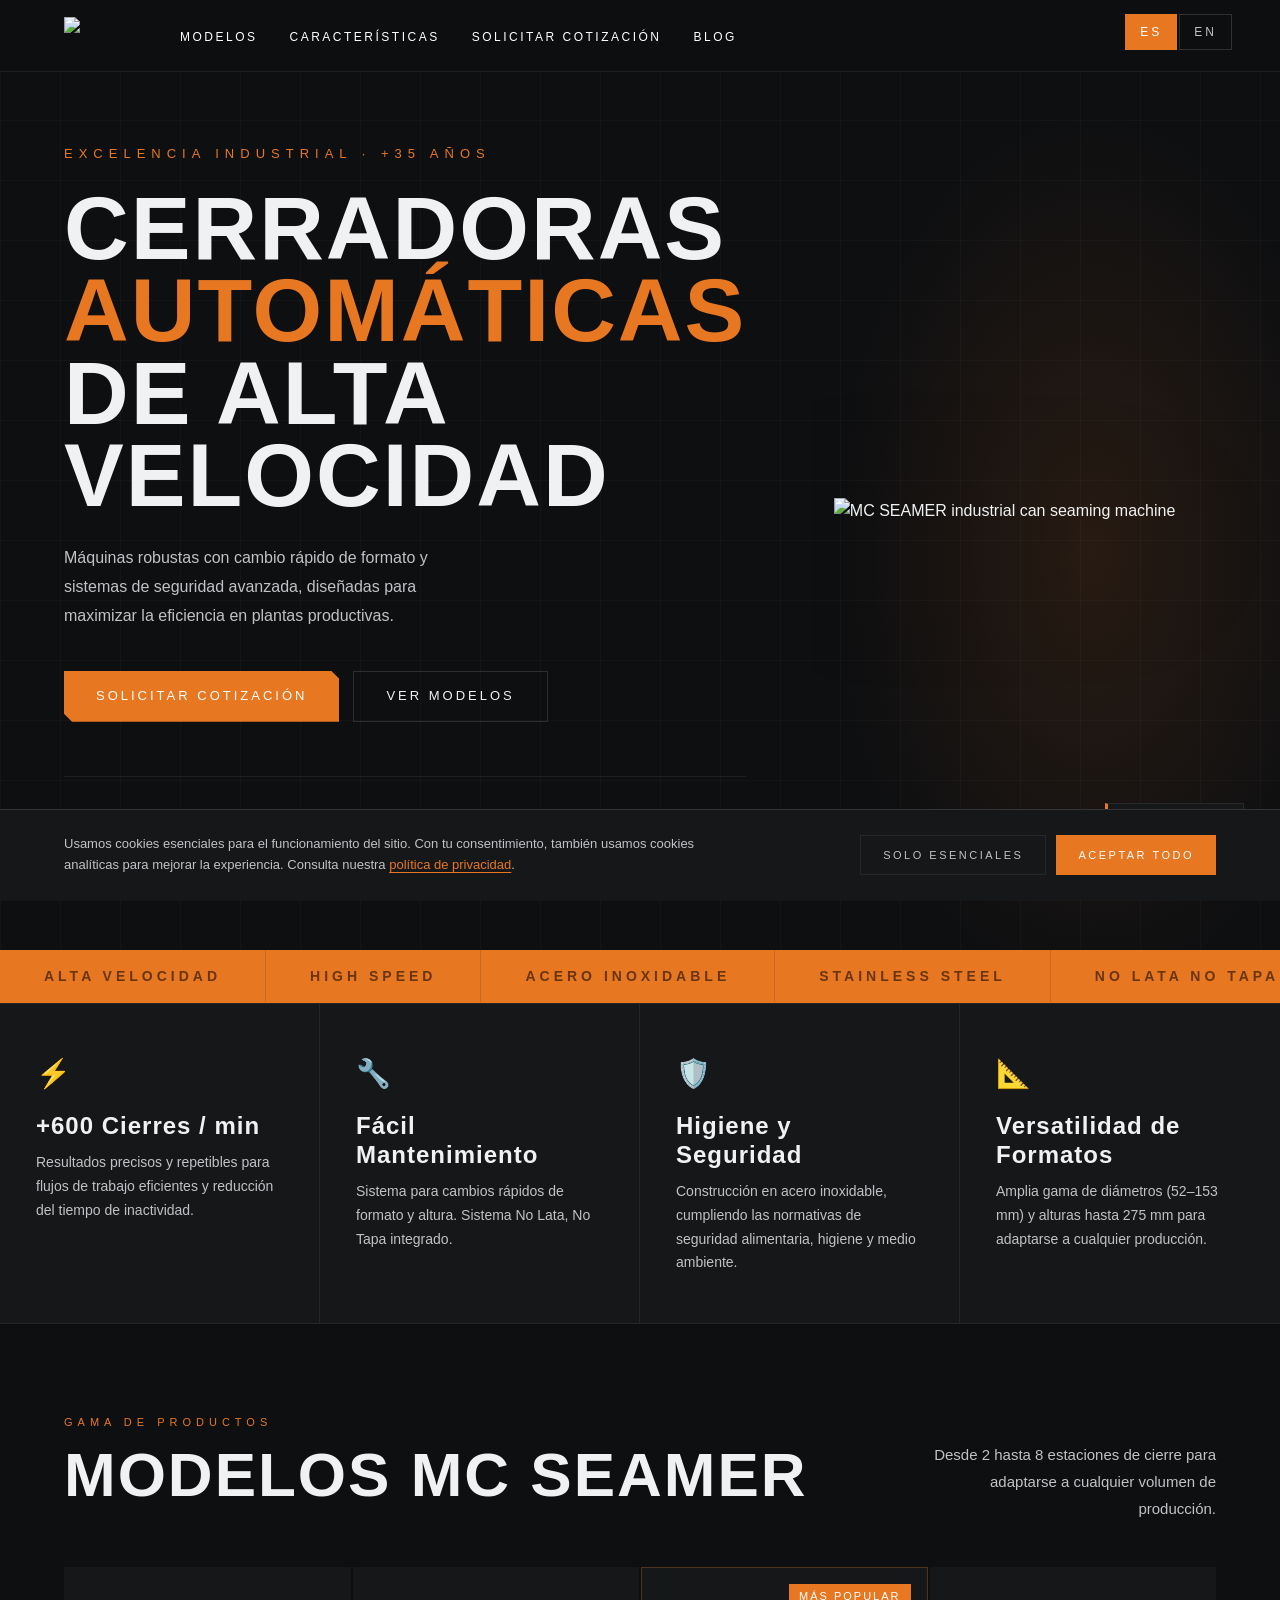
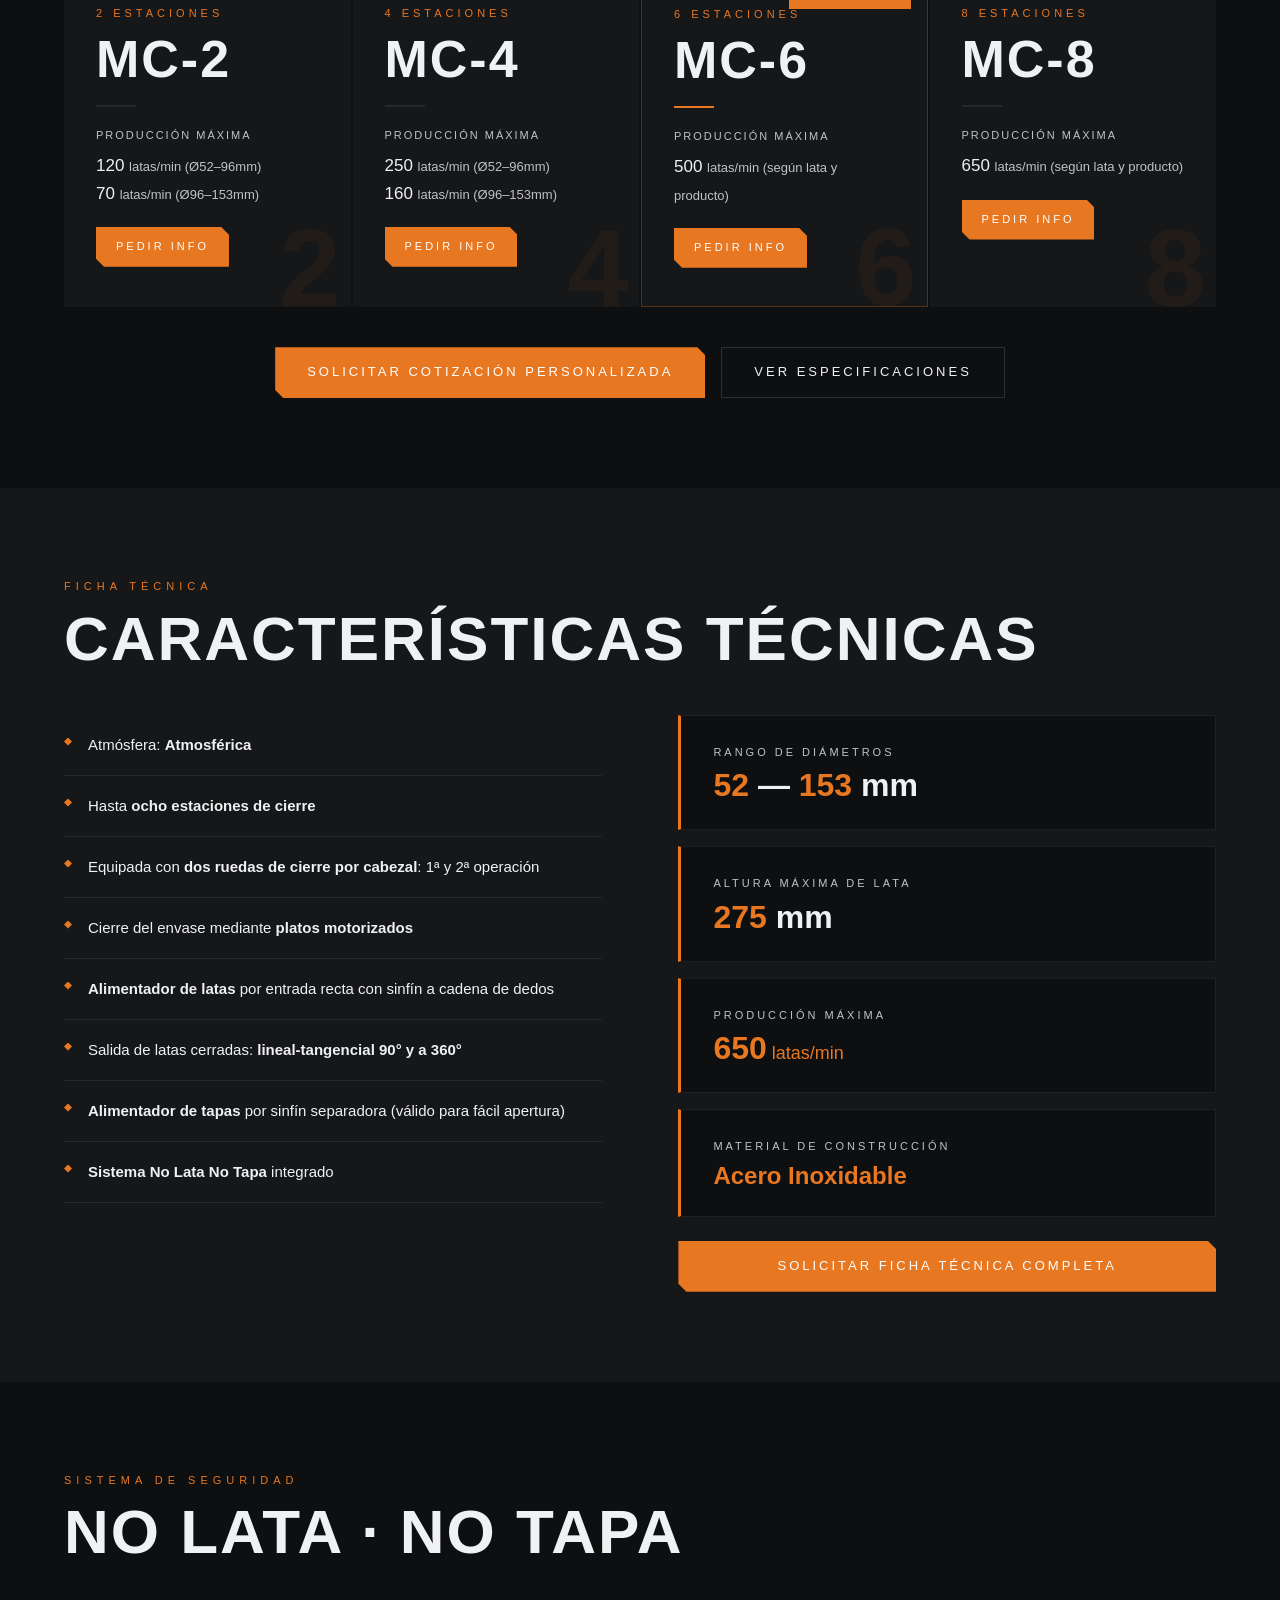
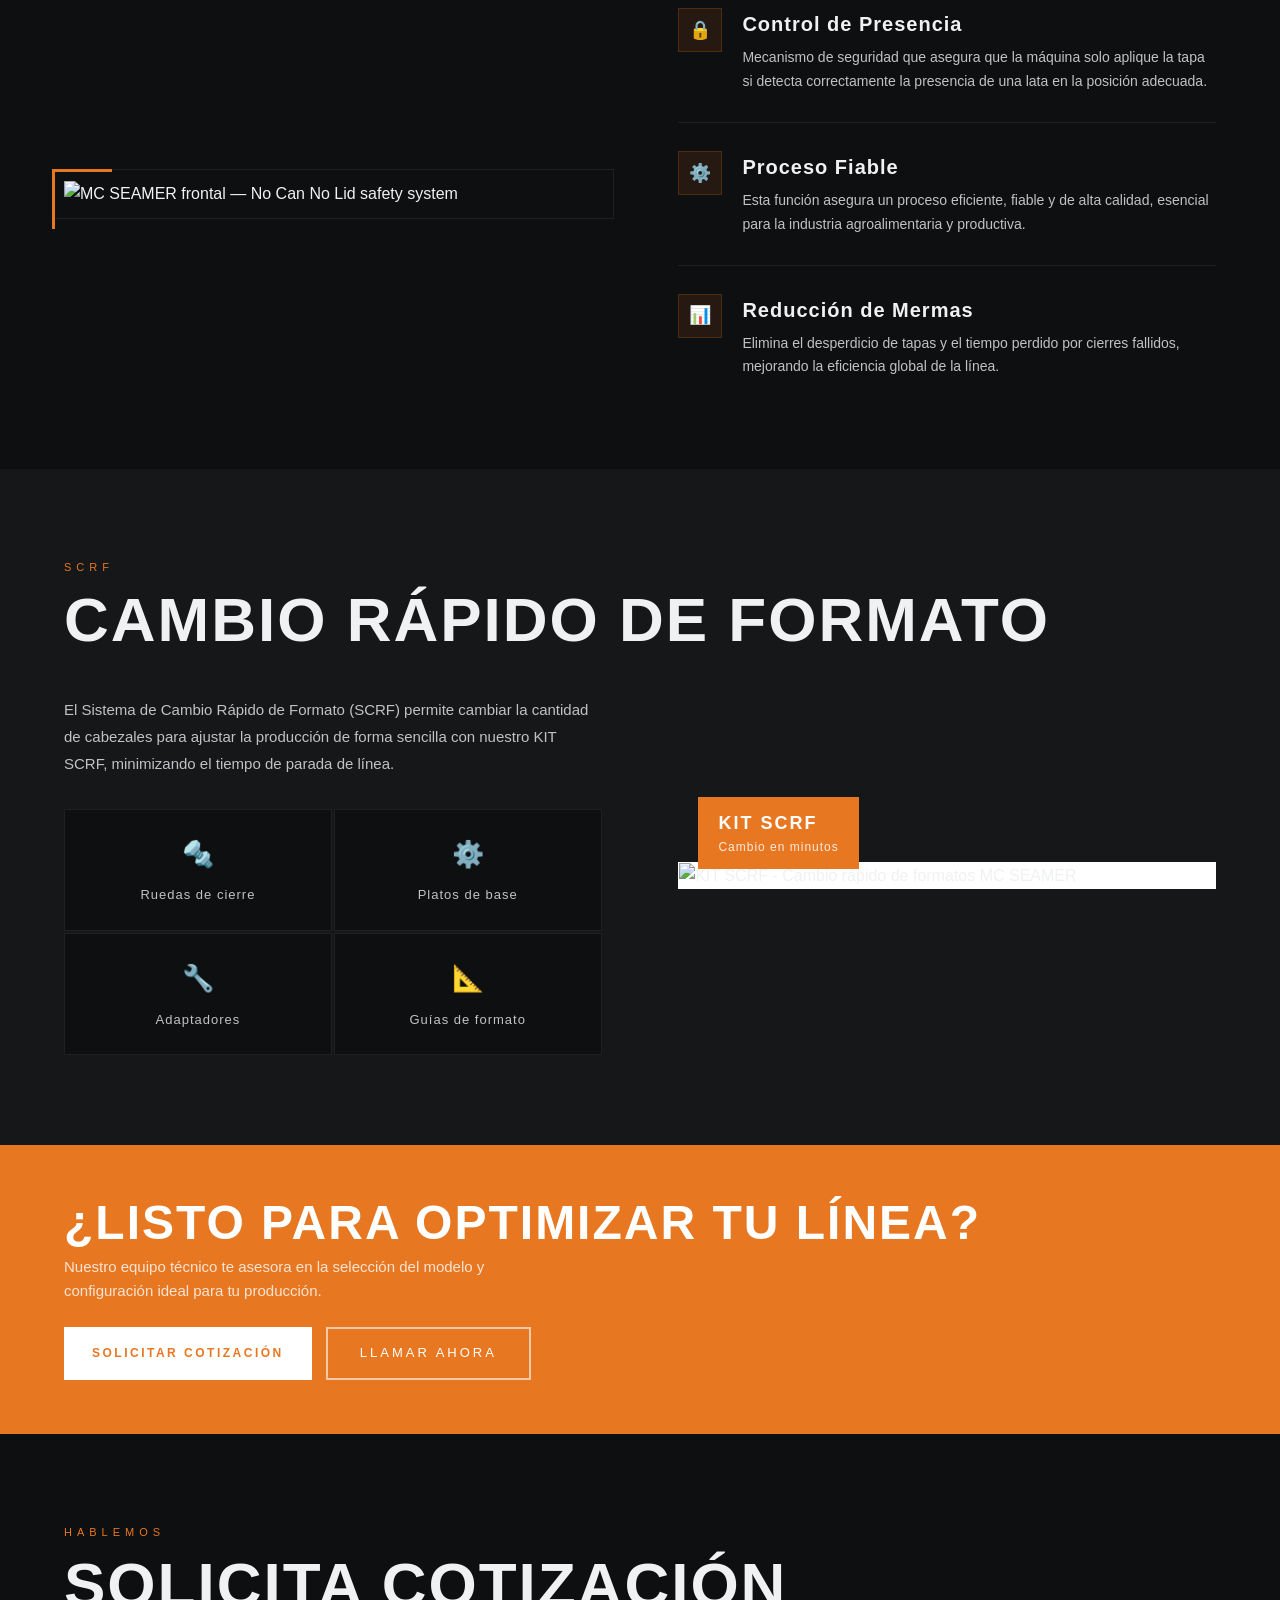
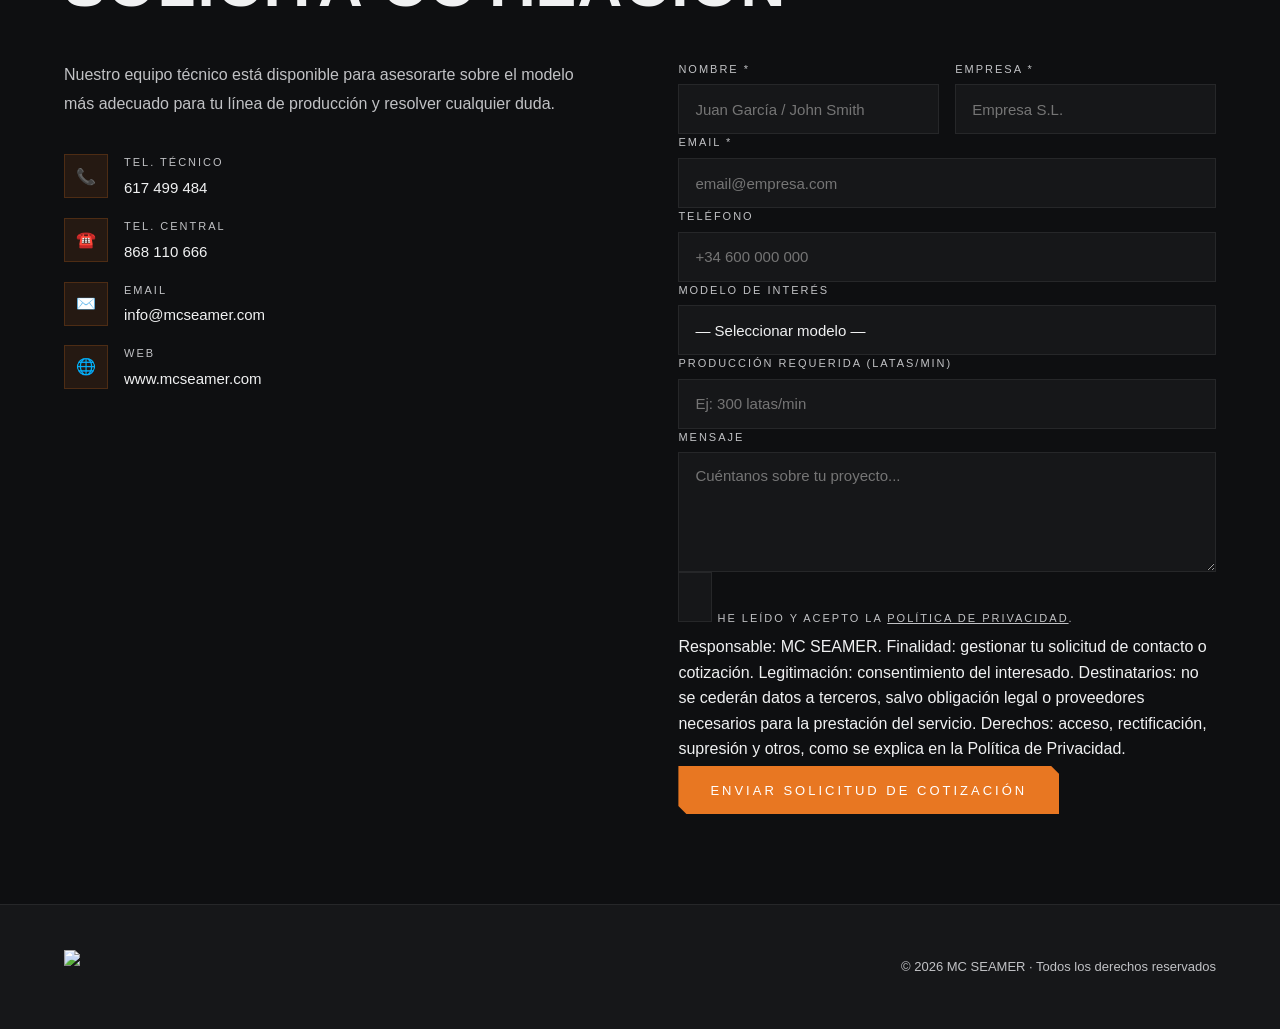
==== commit 195fc96e: "Update website" ====
--- a/index.html
+++ b/index.html
@@ -1,14 +1,14 @@
 <!DOCTYPE html>
 <html lang="es">
 <head>
-  <!-- Google tag (gtag.js) -->
-<script async src="https://www.googletagmanager.com/gtag/js?id=AW-676265908"></script>
+ <!-- Google tag (gtag.js) -->
+<script async src="https://www.googletagmanager.com/gtag/js?id=G-NY48DG38Z9"></script>
 <script>
   window.dataLayer = window.dataLayer || [];
   function gtag(){dataLayer.push(arguments);}
   gtag('js', new Date());
 
-  gtag('config', 'AW-676265908');
+  gtag('config', 'G-NY48DG38Z9');
 </script>
 
 <script>
@@ -285,7 +285,7 @@
         <div class="c-item"><div class="c-icon">🌐</div><div><div class="c-label">Web</div><div class="c-value"><a href="https://www.mcseamer.com" target="_blank" rel="noopener noreferrer">www.mcseamer.com</a></div></div></div>
       </div>
     </div>
-    <form name="contact" netlify>
+    <form name="contact" method="POST" data-netlify="true" id="contact-form">
       <input type="hidden" name="form-name" value="contact">
       <p style="display:none;">
         <label>Don’t fill this out if you’re human: <input name="bot-field"></label>
@@ -333,6 +333,22 @@
     <label for="f-message"><span data-lang="es" class="active">Mensaje</span><span data-lang="en">Message</span></label>
     <textarea id="f-message" name="message" placeholder="Cuéntanos sobre tu proyecto..."></textarea>
   </div>
+
+  <div class="form-group form-consent">
+    <label class="checkbox-wrap">
+      <input type="checkbox" name="privacy-consent" required>
+      <span>
+        He leído y acepto la <a href="/privacy-policy.html" target="_blank" rel="noopener noreferrer">Política de Privacidad</a>.
+      </span>
+    </label>
+    <p class="form-legal-text">
+      Responsable: MC SEAMER. Finalidad: gestionar tu solicitud de contacto o cotización.
+      Legitimación: consentimiento del interesado. Destinatarios: no se cederán datos a terceros,
+      salvo obligación legal o proveedores necesarios para la prestación del servicio.
+      Derechos: acceso, rectificación, supresión y otros, como se explica en la Política de Privacidad.
+    </p>
+  </div>
+  
 
   <div class="form-success" id="form-success" role="alert" aria-live="polite">
     <span data-lang="es" class="active">✓ Solicitud enviada. Nuestro equipo se pondrá en contacto contigo en breve.</span>
@@ -427,7 +443,9 @@
 
     fetch('/', {
       method: 'POST',
-      headers: { 'Content-Type': 'application/x-www-form-urlencoded' },
+      headers: {
+        'Content-Type': 'application/x-www-form-urlencoded'
+      },
       body: encodeForm(data)
     })
     .then(function(response) {
@@ -465,6 +483,7 @@
 </script>
 
 
+
 <script>
 (function() {
   var banner = document.getElementById('cookie-banner');
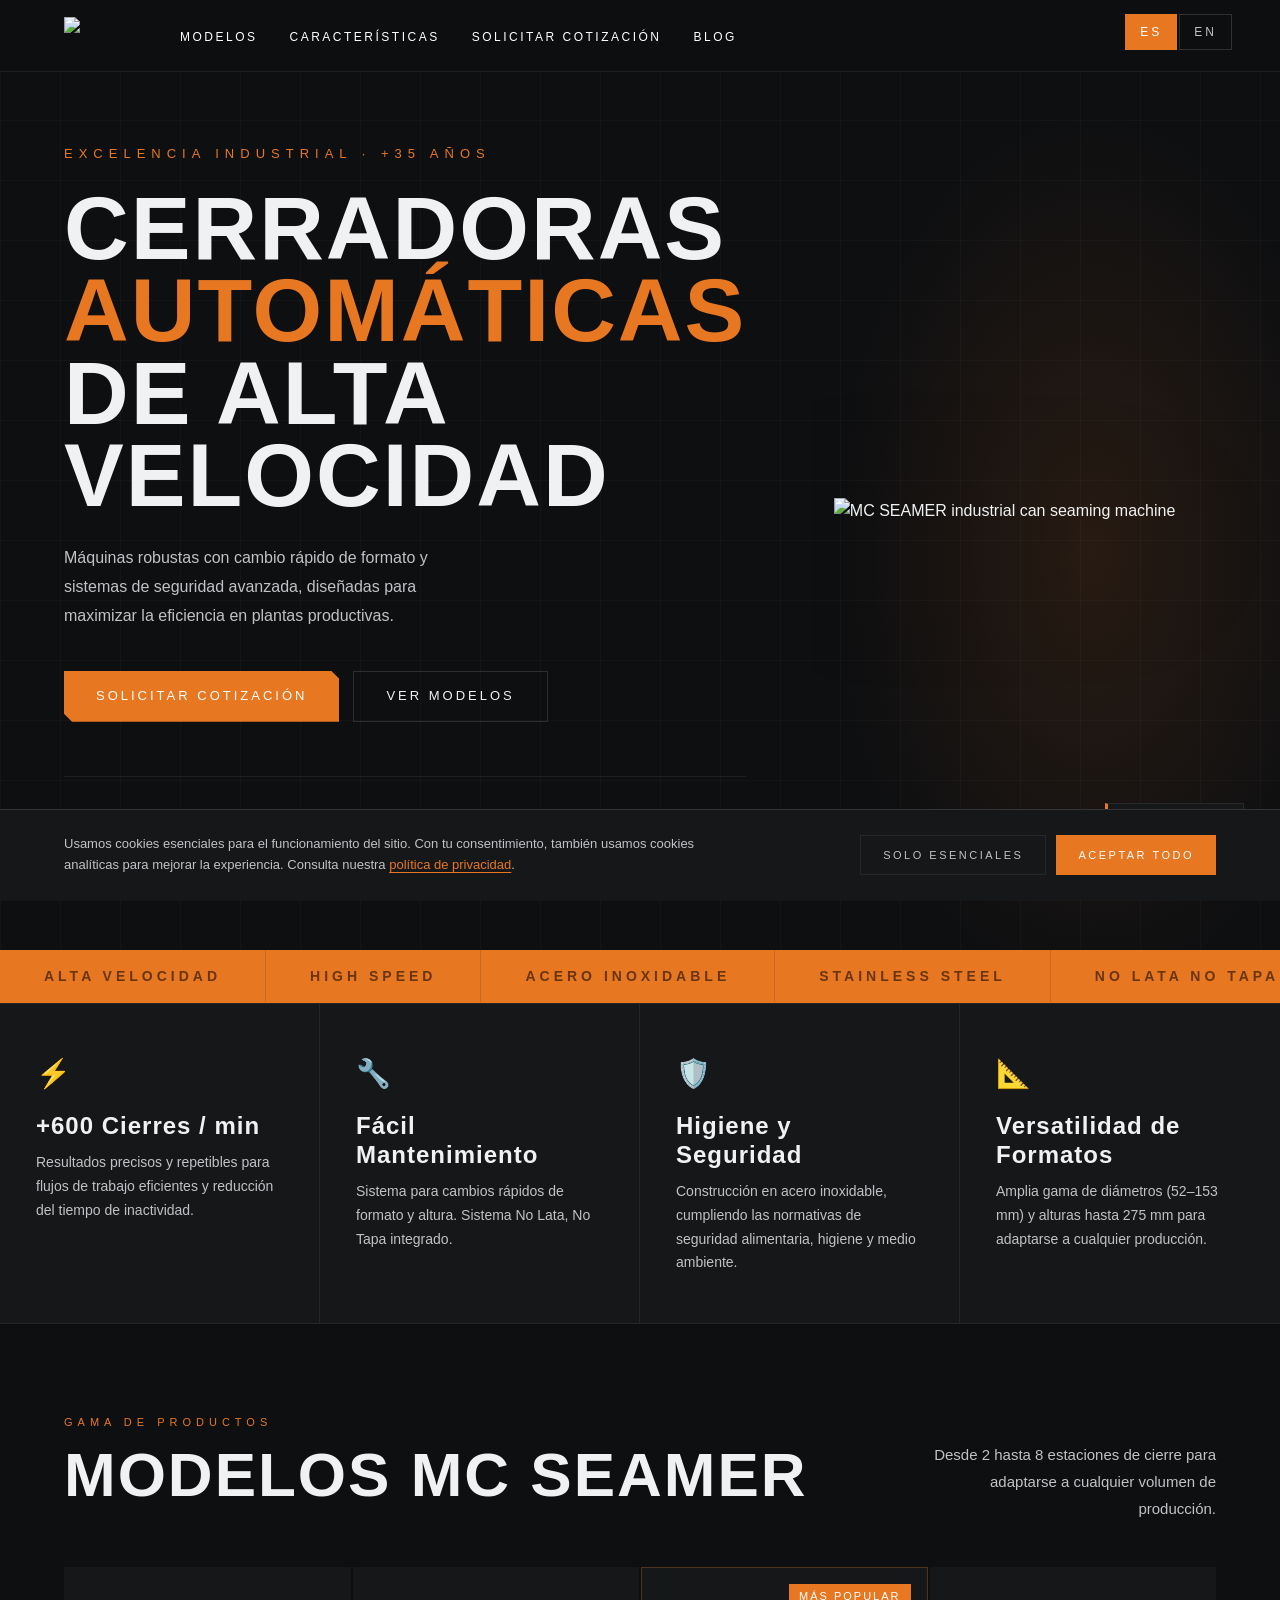
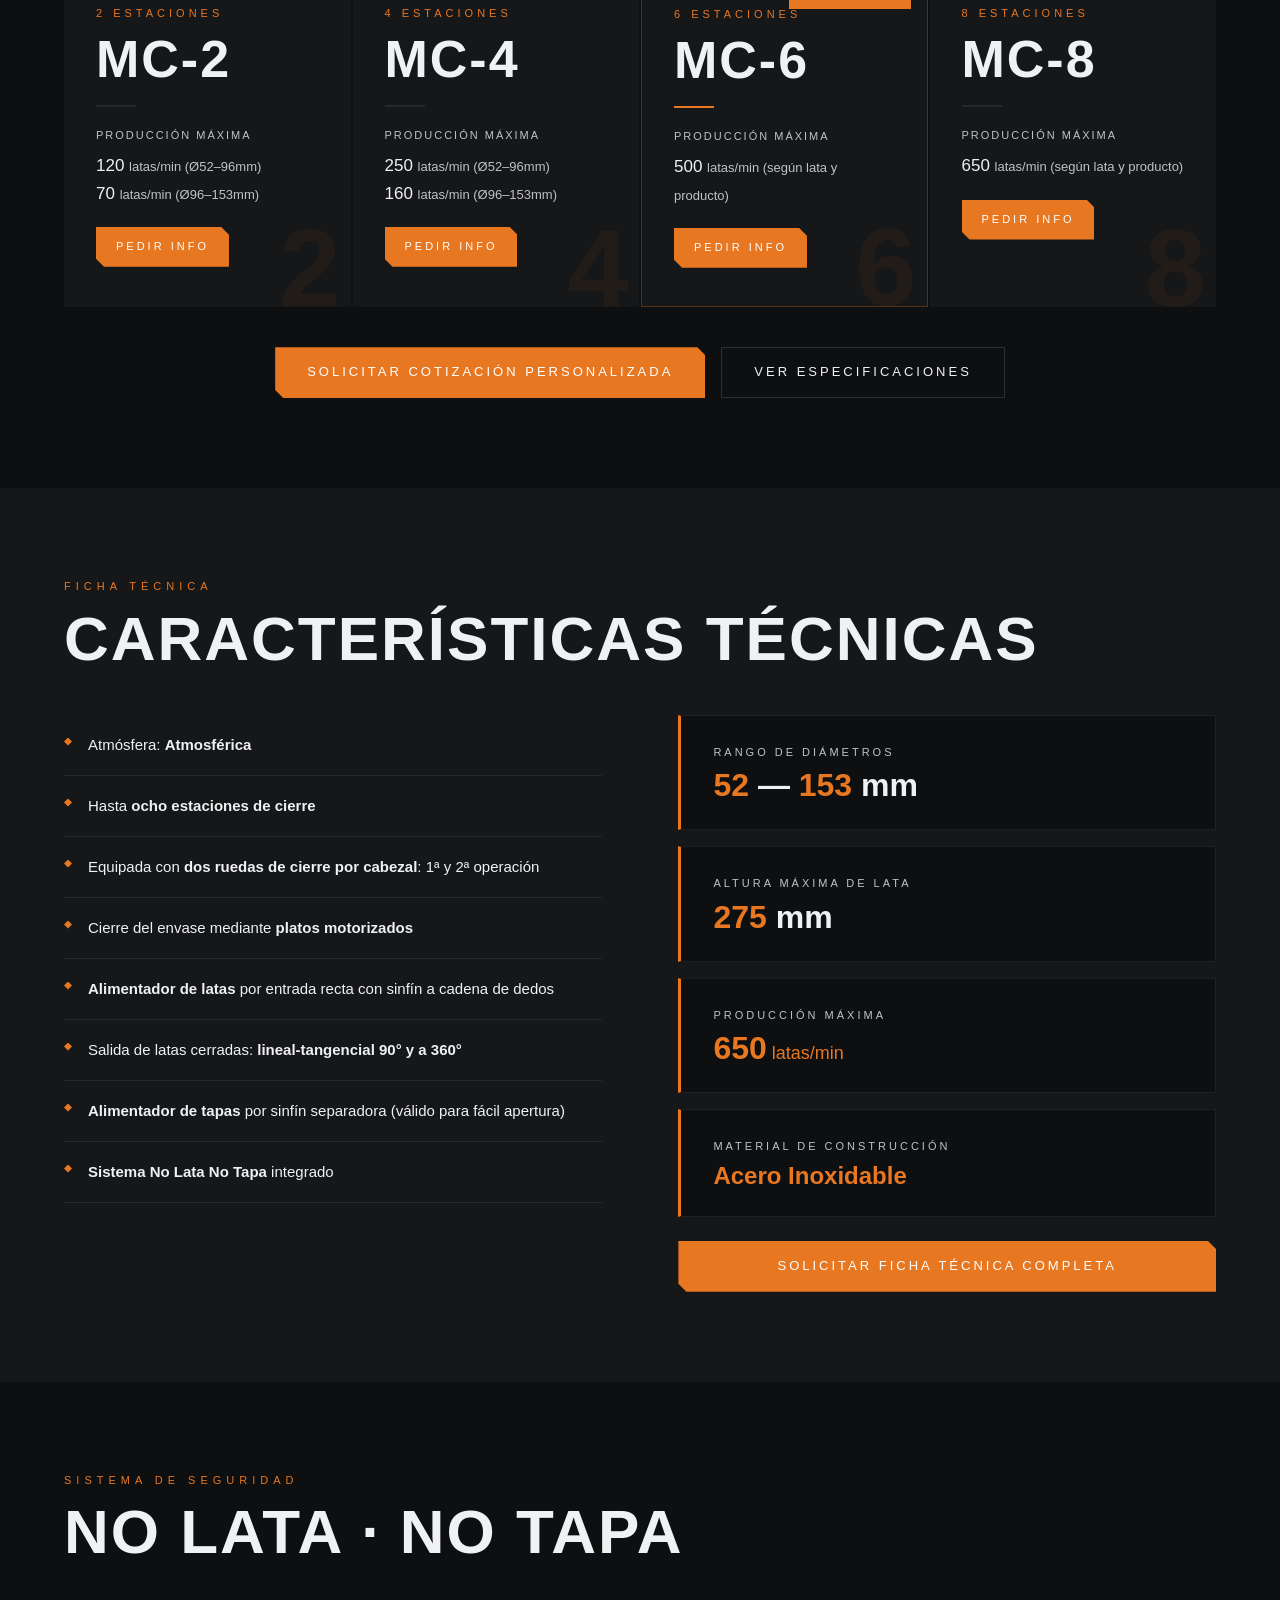
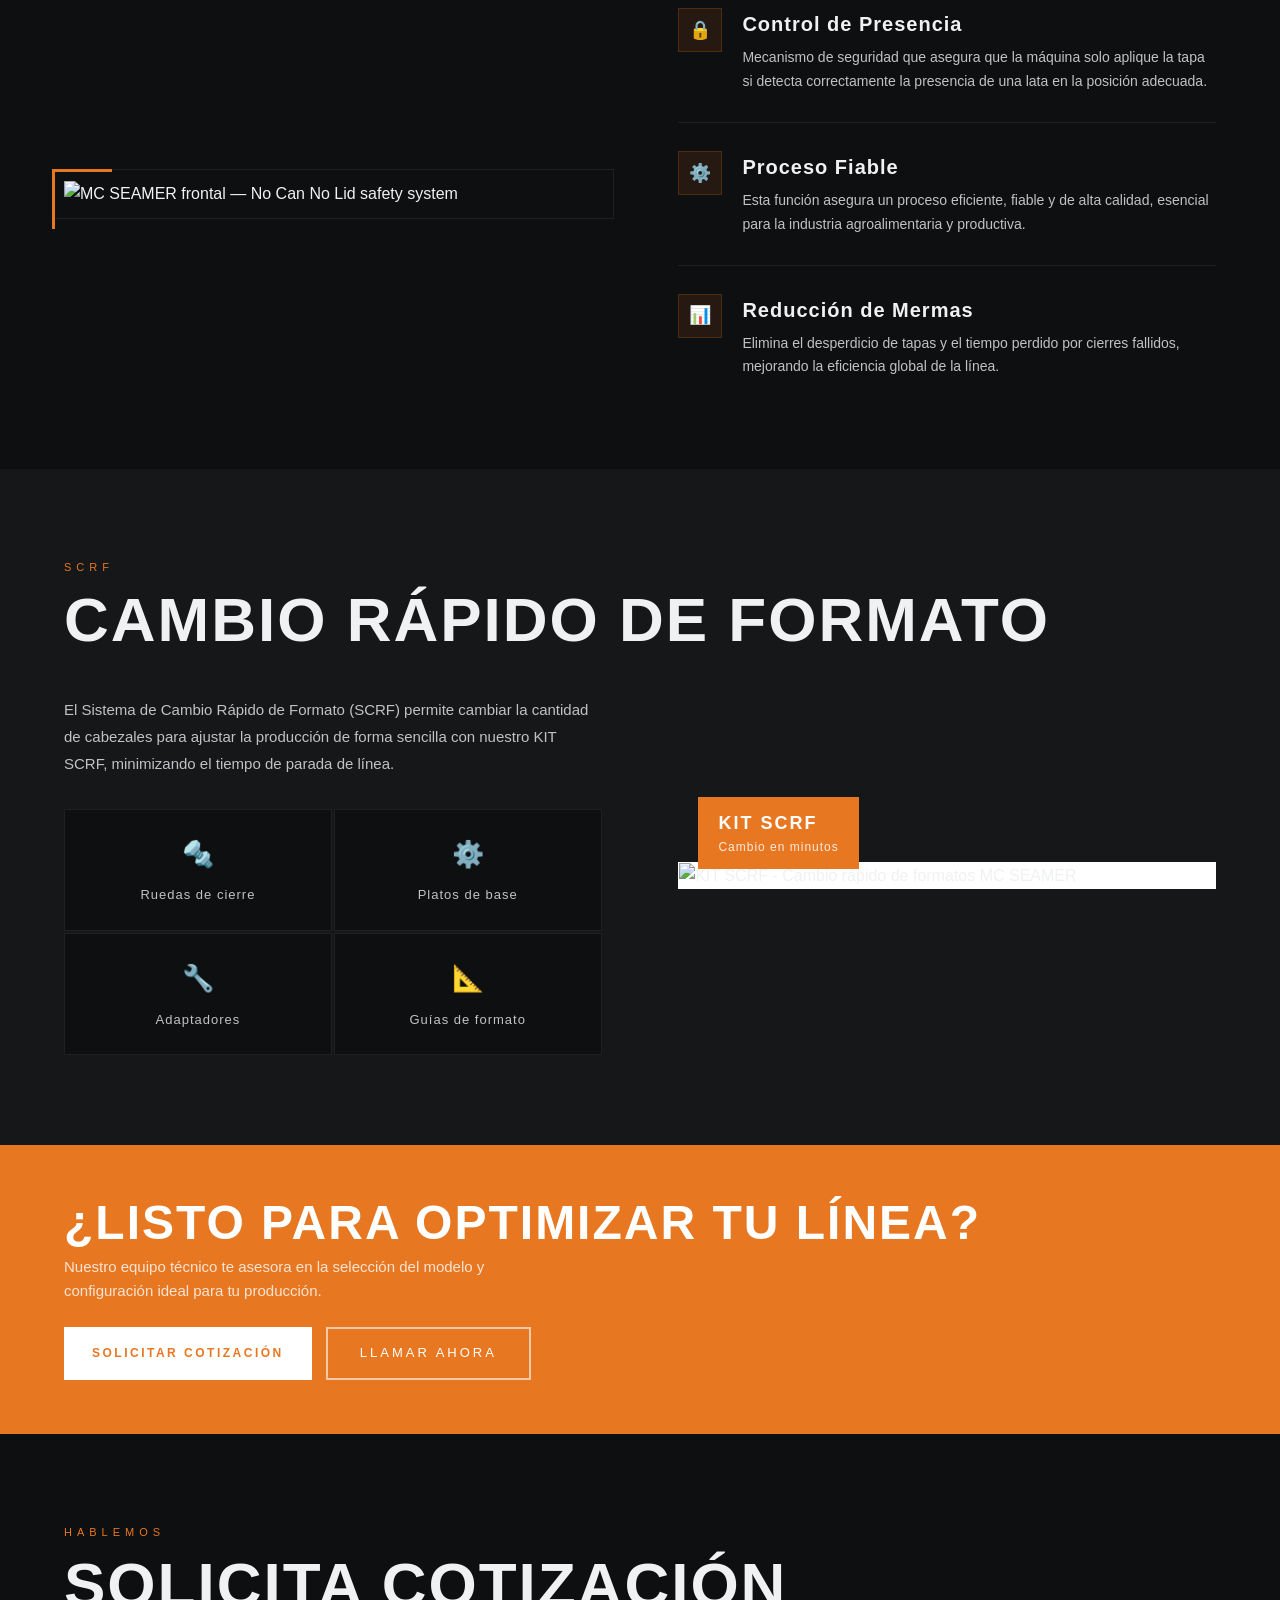
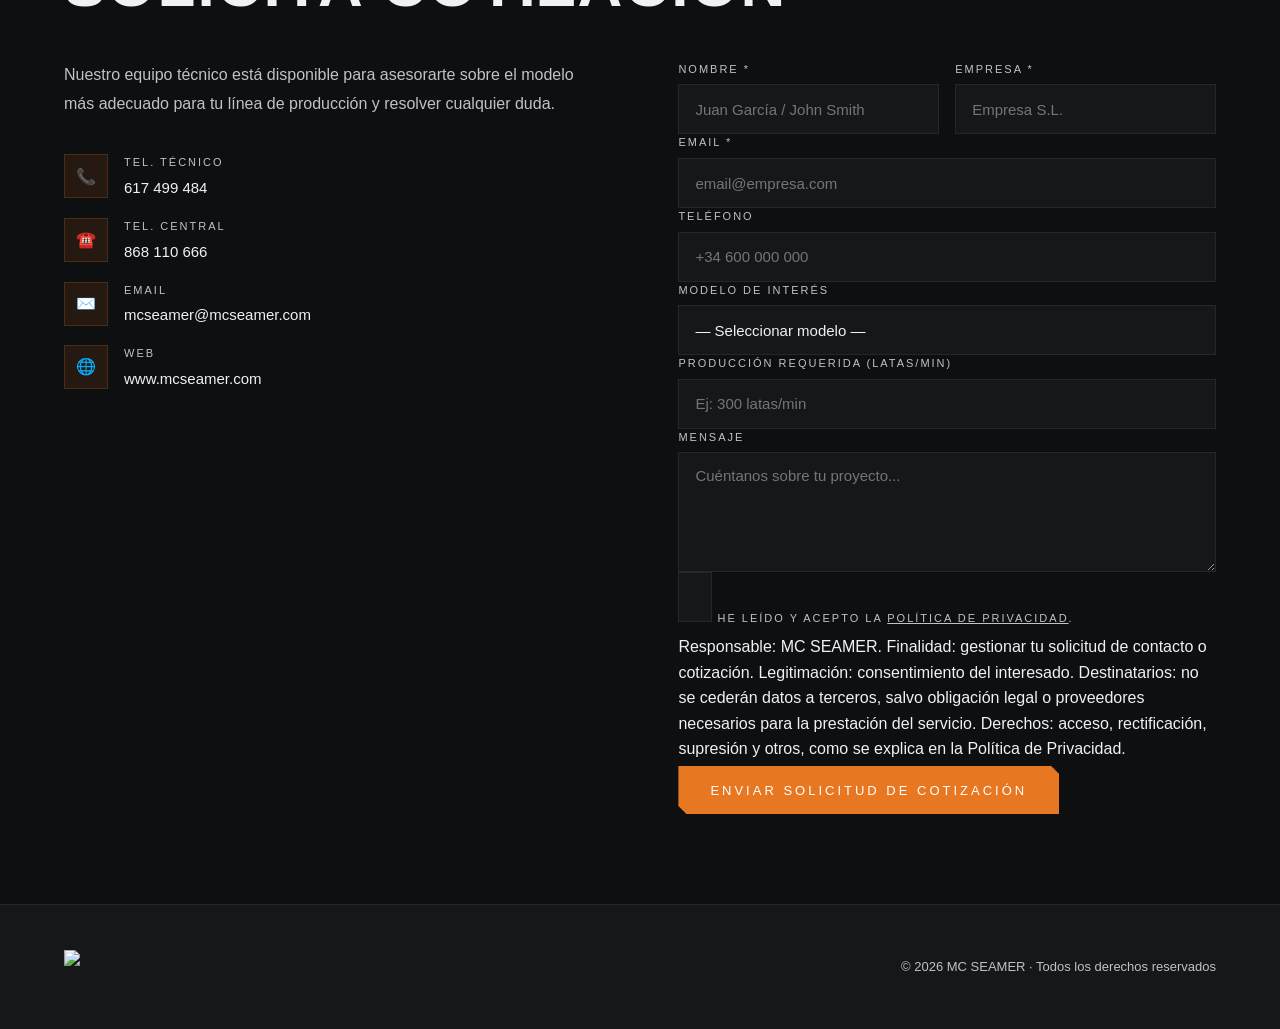
==== commit b46c6409: "Update website" ====
--- a/index.html
+++ b/index.html
@@ -69,7 +69,7 @@
 {
   "@context":"https://schema.org",
   "@graph":[
-    {"@type":"Organization","@id":"https://www.mcseamer.com/#org","name":"MC SEAMER","url":"https://www.mcseamer.com","telephone":["+34617499484","+34868110666"],"email":"info@mcseamer.com","foundingYear":"1989"},
+    {"@type":"Organization","@id":"https://www.mcseamer.com/#org","name":"MC SEAMER","url":"https://www.mcseamer.com","telephone":["+34617499484","+34868110666"],"email":"mcseamer@mcseamer.com","foundingYear":"1989"},
     {"@type":"ItemList","name":"Cerradoras MC SEAMER","itemListElement":[
       {"@type":"ListItem","position":1,"item":{"@type":"Product","name":"MC-2 Cerradora Industrial","description":"2 estaciones, hasta 120 latas/min","brand":{"@type":"Brand","name":"MC SEAMER"},"offers":{"@type":"Offer","availability":"https://schema.org/InStock","priceCurrency":"EUR"}}},
       {"@type":"ListItem","position":2,"item":{"@type":"Product","name":"MC-4 Cerradora Industrial","description":"4 estaciones, hasta 250 latas/min","brand":{"@type":"Brand","name":"MC SEAMER"},"offers":{"@type":"Offer","availability":"https://schema.org/InStock","priceCurrency":"EUR"}}},
@@ -281,7 +281,7 @@
       <div class="contact-details">
         <div class="c-item"><div class="c-icon">📞</div><div><div class="c-label"><span data-lang="es" class="active">Tel. Técnico</span><span data-lang="en">Technical Phone</span></div><div class="c-value"><a href="tel:617499484">617 499 484</a></div></div></div>
         <div class="c-item"><div class="c-icon">☎️</div><div><div class="c-label"><span data-lang="es" class="active">Tel. Central</span><span data-lang="en">Main Phone</span></div><div class="c-value"><a href="tel:868110666">868 110 666</a></div></div></div>
-        <div class="c-item"><div class="c-icon">✉️</div><div><div class="c-label">Email</div><div class="c-value"><a href="mailto:info@mcseamer.com">info@mcseamer.com</a></div></div></div>
+        <div class="c-item"><div class="c-icon">✉️</div><div><div class="c-label">Email</div><div class="c-value"><a href="mailto:mcseamer@mcseamer.com">mcseamer@mcseamer.com</a></div></div></div>
         <div class="c-item"><div class="c-icon">🌐</div><div><div class="c-label">Web</div><div class="c-value"><a href="https://www.mcseamer.com" target="_blank" rel="noopener noreferrer">www.mcseamer.com</a></div></div></div>
       </div>
     </div>
